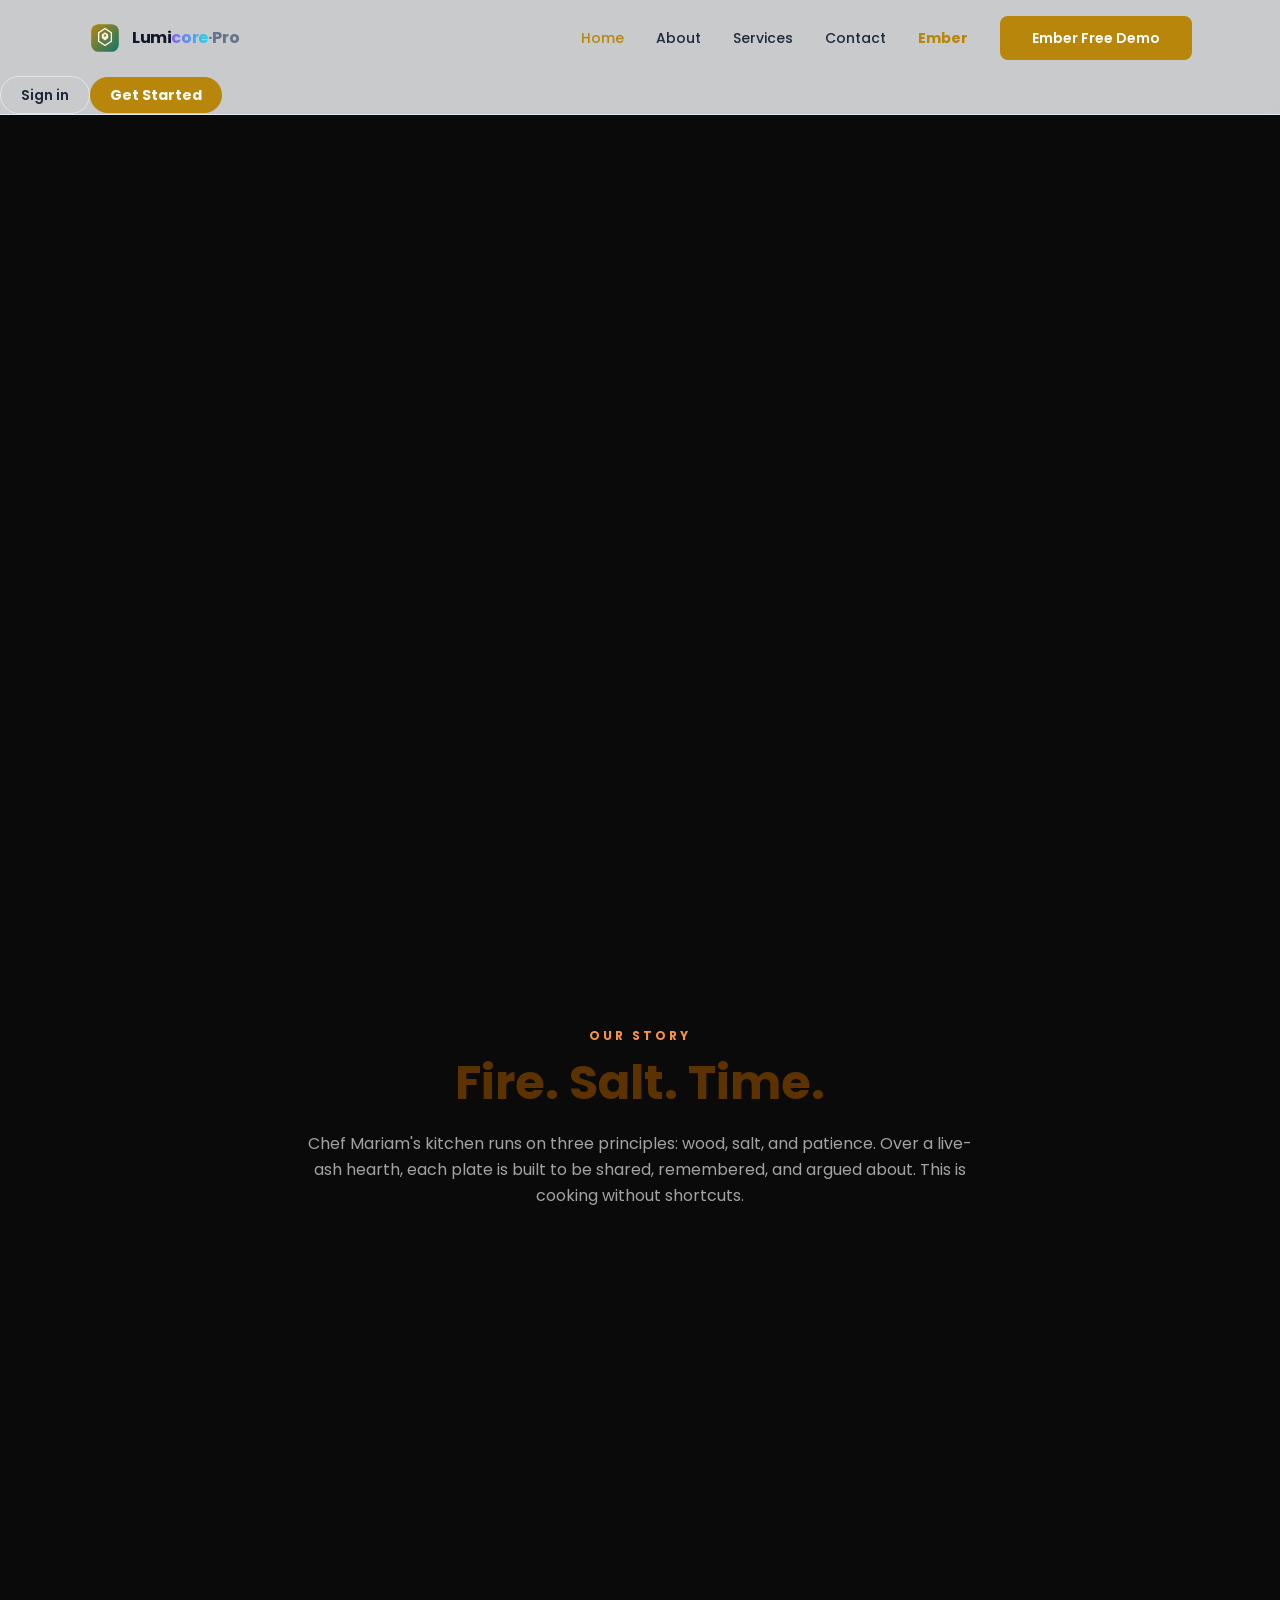
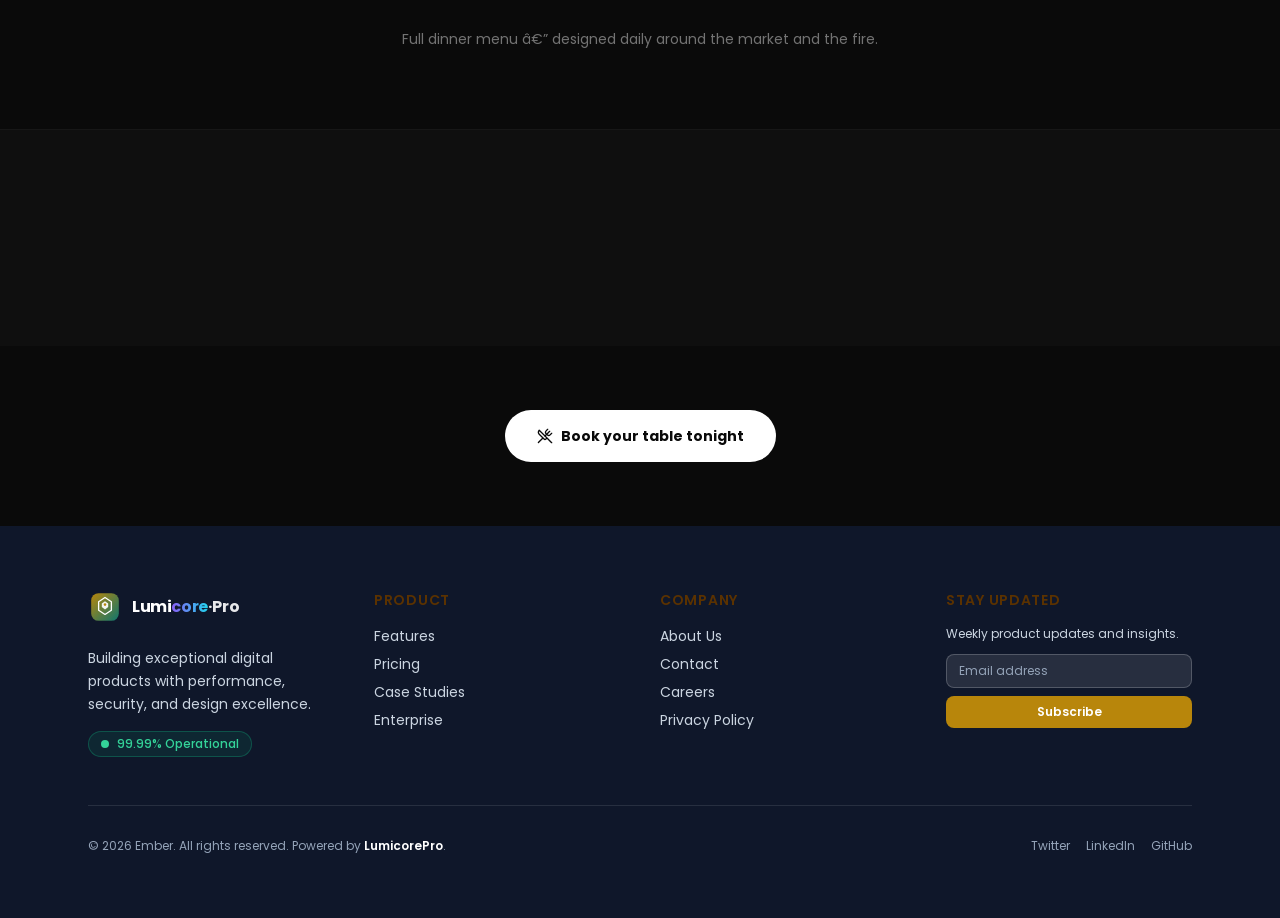
==== index.html @ 2c3d85c3 "deploy(gh-pages): publish site" ====
<!doctype html>
<html lang="en">
  <head>
    <meta charset="UTF-8" />
    <meta name="viewport" content="width=device-width, initial-scale=1.0" />
    <title>Ember - Ember Salt, engineered for growth</title>
    <link rel="icon" type="image/svg+xml" href="./favicon.svg" />
    <link rel="preconnect" href="https://fonts.googleapis.com" />
    <link rel="preconnect" href="https://fonts.gstatic.com" crossorigin />
    <link
      href="https://fonts.googleapis.com/css2?family=Poppins:wght@400;500;600;700;800&family=Roboto:wght@300;400;500;700&display=swap"
      rel="stylesheet"
    />
    <meta
      name="description"
      content="Ember Salt, engineered for growth — Ember. Built with LumicorePro AI Agent."
    />
    <meta property="og:title" content="Ember" />
    <meta property="og:description" content="Ember Salt, engineered for growth" />
    <meta property="og:type" content="website" />
    <meta property="og:site_name" content="Ember" />
    <meta property="og:locale" content="en_US" />
    <meta property="og:image" content="https://malikusmangoraya.github.io/ember/og.jpg" />
    <meta property="og:url" content="https://malikusmangoraya.github.io/ember/" />
    <meta name="twitter:card" content="summary_large_image" />
    <script type="module" crossorigin src="./assets/index-CF0QuDCZ.js"></script>
    <link rel="modulepreload" crossorigin href="./assets/rolldown-runtime-B0Z9INg1.js">
    <link rel="stylesheet" crossorigin href="./assets/index-BQvICqE6.css">
  </head>
  <body>
    <div id="root"></div>
  </body>
</html>
---- assets/index-BQvICqE6.css ----
*,:before,:after,::backdrop{--tw-border-spacing-x:0;--tw-border-spacing-y:0;--tw-translate-x:0;--tw-translate-y:0;--tw-rotate:0;--tw-skew-x:0;--tw-skew-y:0;--tw-scale-x:1;--tw-scale-y:1;--tw-pan-x: ;--tw-pan-y: ;--tw-pinch-zoom: ;--tw-scroll-snap-strictness:proximity;--tw-gradient-from-position: ;--tw-gradient-via-position: ;--tw-gradient-to-position: ;--tw-ordinal: ;--tw-slashed-zero: ;--tw-numeric-figure: ;--tw-numeric-spacing: ;--tw-numeric-fraction: ;--tw-ring-inset: ;--tw-ring-offset-width:0px;--tw-ring-offset-color:#fff;--tw-ring-color:#3b82f680;--tw-ring-offset-shadow:0 0 #0000;--tw-ring-shadow:0 0 #0000;--tw-shadow:0 0 #0000;--tw-shadow-colored:0 0 #0000;--tw-blur: ;--tw-brightness: ;--tw-contrast: ;--tw-grayscale: ;--tw-hue-rotate: ;--tw-invert: ;--tw-saturate: ;--tw-sepia: ;--tw-drop-shadow: ;--tw-backdrop-blur: ;--tw-backdrop-brightness: ;--tw-backdrop-contrast: ;--tw-backdrop-grayscale: ;--tw-backdrop-hue-rotate: ;--tw-backdrop-invert: ;--tw-backdrop-opacity: ;--tw-backdrop-saturate: ;--tw-backdrop-sepia: ;--tw-contain-size: ;--tw-contain-layout: ;--tw-contain-paint: ;--tw-contain-style: }*,:before,:after{box-sizing:border-box;border:0 solid #e5e7eb}:before,:after{--tw-content:""}html,:host{-webkit-text-size-adjust:100%;tab-size:4;font-feature-settings:normal;font-variation-settings:normal;-webkit-tap-highlight-color:transparent;font-family:Roboto,sans-serif;line-height:1.5}body{line-height:inherit;margin:0}hr{height:0;color:inherit;border-top-width:1px}abbr:where([title]){-webkit-text-decoration:underline dotted;text-decoration:underline dotted}h1,h2,h3,h4,h5,h6{font-size:inherit;font-weight:inherit}a{color:inherit;-webkit-text-decoration:inherit;text-decoration:inherit}b,strong{font-weight:bolder}code,kbd,samp,pre{font-feature-settings:normal;font-variation-settings:normal;font-family:ui-monospace,SFMono-Regular,Menlo,Monaco,Consolas,Liberation Mono,Courier New,monospace;font-size:1em}small{font-size:80%}sub,sup{vertical-align:baseline;font-size:75%;line-height:0;position:relative}sub{bottom:-.25em}sup{top:-.5em}table{text-indent:0;border-color:inherit;border-collapse:collapse}button,input,optgroup,select,textarea{font-feature-settings:inherit;font-variation-settings:inherit;font-family:inherit;font-size:100%;font-weight:inherit;line-height:inherit;letter-spacing:inherit;color:inherit;margin:0;padding:0}button,select{text-transform:none}button,input:where([type=button]),input:where([type=reset]),input:where([type=submit]){-webkit-appearance:button;background-color:#0000;background-image:none}:-moz-focusring{outline:auto}:-moz-ui-invalid{box-shadow:none}progress{vertical-align:baseline}::-webkit-inner-spin-button{height:auto}::-webkit-outer-spin-button{height:auto}[type=search]{-webkit-appearance:textfield;outline-offset:-2px}::-webkit-search-decoration{-webkit-appearance:none}::-webkit-file-upload-button{-webkit-appearance:button;font:inherit}summary{display:list-item}blockquote,dl,dd,h1,h2,h3,h4,h5,h6,hr,figure,p,pre{margin:0}fieldset{margin:0;padding:0}legend{padding:0}ol,ul,menu{margin:0;padding:0;list-style:none}dialog{padding:0}textarea{resize:vertical}input::-moz-placeholder{opacity:1;color:#9ca3af}textarea::-moz-placeholder{opacity:1;color:#9ca3af}input::placeholder,textarea::placeholder{opacity:1;color:#9ca3af}button,[role=button]{cursor:pointer}:disabled{cursor:default}img,svg,video,canvas,audio,iframe,embed,object{vertical-align:middle;display:block}img,video{max-width:100%;height:auto}[hidden]:where(:not([hidden=until-found])){display:none}body{background-color:var(--t-canvas);-webkit-font-smoothing:antialiased;-moz-osx-font-smoothing:grayscale;color:var(--t-text);font-family:Poppins,sans-serif}h1,h2,h3,h4,h5,h6{color:var(--t-heading);font-family:Poppins,sans-serif;font-weight:700}.container{width:100%}@media (width>=640px){.container{max-width:640px}}@media (width>=768px){.container{max-width:768px}}@media (width>=1024px){.container{max-width:1024px}}@media (width>=1280px){.container{max-width:1280px}}@media (width>=1536px){.container{max-width:1536px}}.btn-primary{color:#fff;background-color:#b8860b;border-radius:.5rem;align-items:center;gap:.5rem;padding:.75rem 2rem;font-size:.9rem;font-weight:600;transition:all .2s;display:inline-flex}.btn-primary:hover{opacity:.92;transform:translateY(-1px);box-shadow:0 8px 20px #b8860b40}.skeleton-shimmer{background:linear-gradient(90deg,#f1f5f9 25%,#e2e8f0 50%,#f1f5f9 75%) 0 0/200% 100%;animation:1.5s ease-in-out infinite shimmer}.cls-reserve{content-visibility:auto;contain-intrinsic-size:0 500px}.glass-md{-webkit-backdrop-filter:blur(12px);background:#ffffffb3;border:1px solid #ffffff1a}.sr-only{clip:rect(0, 0, 0, 0);white-space:nowrap;border-width:0;width:1px;height:1px;margin:-1px;padding:0;position:absolute;overflow:hidden}.pointer-events-none{pointer-events:none}.pointer-events-auto{pointer-events:auto}.\!visible{visibility:visible!important}.visible{visibility:visible}.static{position:static}.fixed{position:fixed}.absolute{position:absolute}.relative{position:relative}.sticky{position:sticky}.-inset-px{inset:-1px}.inset-0{inset:0}.inset-x-0{left:0;right:0}.-bottom-1{bottom:-.25rem}.-left-1{left:-.25rem}.-right-1{right:-.25rem}.-top-1{top:-.25rem}.-top-3{top:-.75rem}.-top-9{top:-2.25rem}.bottom-0{bottom:0}.bottom-4{bottom:1rem}.bottom-5{bottom:1.25rem}.bottom-6{bottom:1.5rem}.bottom-full{bottom:100%}.left-0{left:0}.left-1\/2{left:50%}.left-3{left:.75rem}.left-5{left:1.25rem}.left-full{left:100%}.right-0{right:0}.right-3{right:.75rem}.right-5{right:1.25rem}.right-6{right:1.5rem}.right-full{right:100%}.top-0{top:0}.top-1\/2{top:50%}.top-3{top:.75rem}.top-full{top:100%}.-z-10{z-index:-10}.z-10{z-index:10}.z-40{z-index:40}.z-50{z-index:50}.z-\[60\]{z-index:60}.mx-1\.5{margin-left:.375rem;margin-right:.375rem}.mx-2{margin-left:.5rem;margin-right:.5rem}.mx-4{margin-left:1rem;margin-right:1rem}.mx-auto{margin-left:auto;margin-right:auto}.my-1\.5{margin-top:.375rem;margin-bottom:.375rem}.my-6{margin-top:1.5rem;margin-bottom:1.5rem}.mb-1{margin-bottom:.25rem}.mb-10{margin-bottom:2.5rem}.mb-12{margin-bottom:3rem}.mb-16{margin-bottom:4rem}.mb-2{margin-bottom:.5rem}.mb-20{margin-bottom:5rem}.mb-3{margin-bottom:.75rem}.mb-4{margin-bottom:1rem}.mb-6{margin-bottom:1.5rem}.mb-8{margin-bottom:2rem}.ml-0\.5{margin-left:.125rem}.ml-2{margin-left:.5rem}.ml-auto{margin-left:auto}.mr-2{margin-right:.5rem}.mt-0\.5{margin-top:.125rem}.mt-1{margin-top:.25rem}.mt-1\.5{margin-top:.375rem}.mt-12{margin-top:3rem}.mt-16{margin-top:4rem}.mt-2{margin-top:.5rem}.mt-3{margin-top:.75rem}.mt-4{margin-top:1rem}.mt-5{margin-top:1.25rem}.mt-6{margin-top:1.5rem}.mt-8{margin-top:2rem}.mt-auto{margin-top:auto}.line-clamp-2{-webkit-line-clamp:2;-webkit-box-orient:vertical;display:-webkit-box;overflow:hidden}.block{display:block}.inline-block{display:inline-block}.flex{display:flex}.inline-flex{display:inline-flex}.table{display:table}.grid{display:grid}.hidden{display:none}.aspect-\[16\/10\]{aspect-ratio:16/10}.aspect-\[4\/5\]{aspect-ratio:4/5}.h-0\.5{height:.125rem}.h-1{height:.25rem}.h-1\.5{height:.375rem}.h-10{height:2.5rem}.h-11{height:2.75rem}.h-12{height:3rem}.h-14{height:3.5rem}.h-16{height:4rem}.h-2{height:.5rem}.h-2\.5{height:.625rem}.h-20{height:5rem}.h-3{height:.75rem}.h-3\.5{height:.875rem}.h-4{height:1rem}.h-40{height:10rem}.h-48{height:12rem}.h-5{height:1.25rem}.h-6{height:1.5rem}.h-64{height:16rem}.h-7{height:1.75rem}.h-8{height:2rem}.h-80{height:20rem}.h-9{height:2.25rem}.h-\[1em\]{height:1em}.h-auto{height:auto}.h-fit{height:fit-content}.h-full{height:100%}.h-px{height:1px}.h-screen{height:100vh}.max-h-72{max-height:18rem}.min-h-\[36px\]{min-height:36px}.min-h-\[92vh\]{min-height:92vh}.min-h-screen{min-height:100vh}.w-1{width:.25rem}.w-1\.5{width:.375rem}.w-10{width:2.5rem}.w-11{width:2.75rem}.w-12{width:3rem}.w-14{width:3.5rem}.w-16{width:4rem}.w-2{width:.5rem}.w-2\.5{width:.625rem}.w-20{width:5rem}.w-24{width:6rem}.w-3{width:.75rem}.w-3\.5{width:.875rem}.w-4{width:1rem}.w-5{width:1.25rem}.w-56{width:14rem}.w-6{width:1.5rem}.w-7{width:1.75rem}.w-8{width:2rem}.w-80{width:20rem}.w-9{width:2.25rem}.w-\[2px\]{width:2px}.w-auto{width:auto}.w-full{width:100%}.w-max{width:max-content}.w-px{width:1px}.w-screen{width:100vw}.min-w-0{min-width:0}.min-w-\[10rem\]{min-width:10rem}.max-w-2xl{max-width:42rem}.max-w-3xl{max-width:48rem}.max-w-4xl{max-width:56rem}.max-w-5xl{max-width:64rem}.max-w-6xl{max-width:72rem}.max-w-7xl{max-width:80rem}.max-w-full{max-width:100%}.max-w-lg{max-width:32rem}.max-w-md{max-width:28rem}.max-w-sm{max-width:24rem}.max-w-xl{max-width:36rem}.max-w-xs{max-width:20rem}.flex-1{flex:1}.shrink-0{flex-shrink:0}.grow{flex-grow:1}.-translate-x-1\/2{--tw-translate-x:-50%;transform:translate(var(--tw-translate-x), var(--tw-translate-y)) rotate(var(--tw-rotate)) skewX(var(--tw-skew-x)) skewY(var(--tw-skew-y)) scaleX(var(--tw-scale-x)) scaleY(var(--tw-scale-y))}.-translate-y-1\/2{--tw-translate-y:-50%;transform:translate(var(--tw-translate-x), var(--tw-translate-y)) rotate(var(--tw-rotate)) skewX(var(--tw-skew-x)) skewY(var(--tw-skew-y)) scaleX(var(--tw-scale-x)) scaleY(var(--tw-scale-y))}.translate-x-0{--tw-translate-x:0px;transform:translate(var(--tw-translate-x), var(--tw-translate-y)) rotate(var(--tw-rotate)) skewX(var(--tw-skew-x)) skewY(var(--tw-skew-y)) scaleX(var(--tw-scale-x)) scaleY(var(--tw-scale-y))}.translate-x-5{--tw-translate-x:1.25rem;transform:translate(var(--tw-translate-x), var(--tw-translate-y)) rotate(var(--tw-rotate)) skewX(var(--tw-skew-x)) skewY(var(--tw-skew-y)) scaleX(var(--tw-scale-x)) scaleY(var(--tw-scale-y))}.translate-x-full{--tw-translate-x:100%;transform:translate(var(--tw-translate-x), var(--tw-translate-y)) rotate(var(--tw-rotate)) skewX(var(--tw-skew-x)) skewY(var(--tw-skew-y)) scaleX(var(--tw-scale-x)) scaleY(var(--tw-scale-y))}.rotate-180{--tw-rotate:180deg;transform:translate(var(--tw-translate-x), var(--tw-translate-y)) rotate(var(--tw-rotate)) skewX(var(--tw-skew-x)) skewY(var(--tw-skew-y)) scaleX(var(--tw-scale-x)) scaleY(var(--tw-scale-y))}.scale-105{--tw-scale-x:1.05;--tw-scale-y:1.05;transform:translate(var(--tw-translate-x), var(--tw-translate-y)) rotate(var(--tw-rotate)) skewX(var(--tw-skew-x)) skewY(var(--tw-skew-y)) scaleX(var(--tw-scale-x)) scaleY(var(--tw-scale-y))}.scale-x-0{--tw-scale-x:0;transform:translate(var(--tw-translate-x), var(--tw-translate-y)) rotate(var(--tw-rotate)) skewX(var(--tw-skew-x)) skewY(var(--tw-skew-y)) scaleX(var(--tw-scale-x)) scaleY(var(--tw-scale-y))}.transform{transform:translate(var(--tw-translate-x), var(--tw-translate-y)) rotate(var(--tw-rotate)) skewX(var(--tw-skew-x)) skewY(var(--tw-skew-y)) scaleX(var(--tw-scale-x)) scaleY(var(--tw-scale-y))}@keyframes pulse{50%{opacity:.5}}.animate-pulse{animation:2s cubic-bezier(.4,0,.6,1) infinite pulse}@keyframes spin{to{transform:rotate(360deg)}}.animate-spin{animation:1s linear infinite spin}.cursor-not-allowed{cursor:not-allowed}.cursor-pointer{cursor:pointer}.select-none{-webkit-user-select:none;user-select:none}.resize{resize:both}.appearance-none{appearance:none}.grid-cols-1{grid-template-columns:repeat(1,minmax(0,1fr))}.grid-cols-2{grid-template-columns:repeat(2,minmax(0,1fr))}.grid-cols-3{grid-template-columns:repeat(3,minmax(0,1fr))}.grid-rows-\[0fr\]{grid-template-rows:0fr}.grid-rows-\[1fr\]{grid-template-rows:1fr}.flex-col{flex-direction:column}.flex-wrap{flex-wrap:wrap}.items-start{align-items:flex-start}.items-end{align-items:flex-end}.items-center{align-items:center}.items-baseline{align-items:baseline}.items-stretch{align-items:stretch}.justify-start{justify-content:flex-start}.justify-end{justify-content:flex-end}.justify-center{justify-content:center}.justify-between{justify-content:space-between}.gap-0{gap:0}.gap-0\.5{gap:.125rem}.gap-1{gap:.25rem}.gap-1\.5{gap:.375rem}.gap-10{gap:2.5rem}.gap-2{gap:.5rem}.gap-2\.5{gap:.625rem}.gap-3{gap:.75rem}.gap-4{gap:1rem}.gap-5{gap:1.25rem}.gap-6{gap:1.5rem}.gap-8{gap:2rem}.gap-\[3px\]{gap:3px}.space-y-0\.5>:not([hidden])~:not([hidden]){--tw-space-y-reverse:0;margin-top:calc(.125rem * calc(1 - var(--tw-space-y-reverse)));margin-bottom:calc(.125rem * var(--tw-space-y-reverse))}.space-y-1>:not([hidden])~:not([hidden]){--tw-space-y-reverse:0;margin-top:calc(.25rem * calc(1 - var(--tw-space-y-reverse)));margin-bottom:calc(.25rem * var(--tw-space-y-reverse))}.space-y-1\.5>:not([hidden])~:not([hidden]){--tw-space-y-reverse:0;margin-top:calc(.375rem * calc(1 - var(--tw-space-y-reverse)));margin-bottom:calc(.375rem * var(--tw-space-y-reverse))}.space-y-2>:not([hidden])~:not([hidden]){--tw-space-y-reverse:0;margin-top:calc(.5rem * calc(1 - var(--tw-space-y-reverse)));margin-bottom:calc(.5rem * var(--tw-space-y-reverse))}.space-y-2\.5>:not([hidden])~:not([hidden]){--tw-space-y-reverse:0;margin-top:calc(.625rem * calc(1 - var(--tw-space-y-reverse)));margin-bottom:calc(.625rem * var(--tw-space-y-reverse))}.space-y-3>:not([hidden])~:not([hidden]){--tw-space-y-reverse:0;margin-top:calc(.75rem * calc(1 - var(--tw-space-y-reverse)));margin-bottom:calc(.75rem * var(--tw-space-y-reverse))}.space-y-4>:not([hidden])~:not([hidden]){--tw-space-y-reverse:0;margin-top:calc(1rem * calc(1 - var(--tw-space-y-reverse)));margin-bottom:calc(1rem * var(--tw-space-y-reverse))}.space-y-5>:not([hidden])~:not([hidden]){--tw-space-y-reverse:0;margin-top:calc(1.25rem * calc(1 - var(--tw-space-y-reverse)));margin-bottom:calc(1.25rem * var(--tw-space-y-reverse))}.space-y-6>:not([hidden])~:not([hidden]){--tw-space-y-reverse:0;margin-top:calc(1.5rem * calc(1 - var(--tw-space-y-reverse)));margin-bottom:calc(1.5rem * var(--tw-space-y-reverse))}.self-center{align-self:center}.overflow-hidden{overflow:hidden}.overflow-x-auto{overflow-x:auto}.overflow-y-auto{overflow-y:auto}.truncate{text-overflow:ellipsis;white-space:nowrap;overflow:hidden}.whitespace-nowrap{white-space:nowrap}.rounded{border-radius:.25rem}.rounded-2xl{border-radius:1rem}.rounded-3xl{border-radius:1.5rem}.rounded-\[calc\(0\.75rem-2px\)\]{border-radius:calc(.75rem - 2px)}.rounded-full{border-radius:9999px}.rounded-lg{border-radius:.5rem}.rounded-md{border-radius:.375rem}.rounded-xl{border-radius:.75rem}.border{border-width:1px}.border-0{border-width:0}.border-2{border-width:2px}.border-4{border-width:4px}.border-\[3px\]{border-width:3px}.border-x{border-left-width:1px;border-right-width:1px}.border-b{border-bottom-width:1px}.border-b-2{border-bottom-width:2px}.border-l{border-left-width:1px}.border-r{border-right-width:1px}.border-t{border-top-width:1px}.border-t-0{border-top-width:0}.border-dashed{border-style:dashed}.border-dotted{border-style:dotted}.border-\[var\(--t-border\)\]{border-color:var(--t-border)}.border-blue-200{--tw-border-opacity:1;border-color:rgb(191 219 254/var(--tw-border-opacity,1))}.border-current{border-color:currentColor}.border-cyan-500{--tw-border-opacity:1;border-color:rgb(6 182 212/var(--tw-border-opacity,1))}.border-emerald-500\/20{border-color:#10b98133}.border-emerald-500\/30{border-color:#10b9814d}.border-green-200{--tw-border-opacity:1;border-color:rgb(187 247 208/var(--tw-border-opacity,1))}.border-green-600{--tw-border-opacity:1;border-color:rgb(22 163 74/var(--tw-border-opacity,1))}.border-green-600\/30{border-color:#16a34a4d}.border-neutral-800{--tw-border-opacity:1;border-color:rgb(38 38 38/var(--tw-border-opacity,1))}.border-neutral-900{--tw-border-opacity:1;border-color:rgb(23 23 23/var(--tw-border-opacity,1))}.border-orange-400\/40{border-color:#fb923c66}.border-primary{--tw-border-opacity:1;border-color:rgb(var(--t-primary-rgb,184 134 11) / var(--tw-border-opacity,1))}.border-primary\/20{border-color:rgb(var(--t-primary-rgb,184 134 11) / .2)}.border-primary\/30{border-color:rgb(var(--t-primary-rgb,184 134 11) / .3)}.border-primary\/50{border-color:rgb(var(--t-primary-rgb,184 134 11) / .5)}.border-red-200{--tw-border-opacity:1;border-color:rgb(254 202 202/var(--tw-border-opacity,1))}.border-slate-600{--tw-border-opacity:1;border-color:rgb(71 85 105/var(--tw-border-opacity,1))}.border-slate-700{--tw-border-opacity:1;border-color:rgb(51 65 85/var(--tw-border-opacity,1))}.border-slate-800{--tw-border-opacity:1;border-color:rgb(30 41 59/var(--tw-border-opacity,1))}.border-slate-800\/60{border-color:#1e293b99}.border-slate-800\/80{border-color:#1e293bcc}.border-transparent{border-color:#0000}.border-white\/10{border-color:#ffffff1a}.border-white\/20{border-color:#fff3}.border-white\/30{border-color:#ffffff4d}.border-yellow-200{--tw-border-opacity:1;border-color:rgb(254 240 138/var(--tw-border-opacity,1))}.border-t-primary{--tw-border-opacity:1;border-top-color:rgb(var(--t-primary-rgb,184 134 11) / var(--tw-border-opacity,1))}.border-t-transparent{border-top-color:#0000}.border-t-white{--tw-border-opacity:1;border-top-color:rgb(255 255 255/var(--tw-border-opacity,1))}.bg-accent{--tw-bg-opacity:1;background-color:rgb(var(--t-accent-rgb,15 118 110) / var(--tw-bg-opacity,1))}.bg-amber-500{--tw-bg-opacity:1;background-color:rgb(245 158 11/var(--tw-bg-opacity,1))}.bg-amber-500\/10{background-color:#f59e0b1a}.bg-black\/50{background-color:#00000080}.bg-blue-100{--tw-bg-opacity:1;background-color:rgb(219 234 254/var(--tw-bg-opacity,1))}.bg-blue-50{--tw-bg-opacity:1;background-color:rgb(239 246 255/var(--tw-bg-opacity,1))}.bg-blue-500{--tw-bg-opacity:1;background-color:rgb(59 130 246/var(--tw-bg-opacity,1))}.bg-canvas{--tw-bg-opacity:1;background-color:rgb(var(--t-canvas-rgb,248 250 252) / var(--tw-bg-opacity,1))}.bg-canvas\/95{background-color:rgb(var(--t-canvas-rgb,248 250 252) / .95)}.bg-current{background-color:currentColor}.bg-cyan-400{--tw-bg-opacity:1;background-color:rgb(34 211 238/var(--tw-bg-opacity,1))}.bg-cyan-500{--tw-bg-opacity:1;background-color:rgb(6 182 212/var(--tw-bg-opacity,1))}.bg-cyan-500\/10{background-color:#06b6d41a}.bg-cyan-600{--tw-bg-opacity:1;background-color:rgb(8 145 178/var(--tw-bg-opacity,1))}.bg-emerald-400{--tw-bg-opacity:1;background-color:rgb(52 211 153/var(--tw-bg-opacity,1))}.bg-emerald-500\/10{background-color:#10b9811a}.bg-emerald-600{--tw-bg-opacity:1;background-color:rgb(5 150 105/var(--tw-bg-opacity,1))}.bg-gray-400{--tw-bg-opacity:1;background-color:rgb(156 163 175/var(--tw-bg-opacity,1))}.bg-gray-900{--tw-bg-opacity:1;background-color:rgb(17 24 39/var(--tw-bg-opacity,1))}.bg-green-100{--tw-bg-opacity:1;background-color:rgb(220 252 231/var(--tw-bg-opacity,1))}.bg-green-50{--tw-bg-opacity:1;background-color:rgb(240 253 244/var(--tw-bg-opacity,1))}.bg-green-500{--tw-bg-opacity:1;background-color:rgb(34 197 94/var(--tw-bg-opacity,1))}.bg-green-600{--tw-bg-opacity:1;background-color:rgb(22 163 74/var(--tw-bg-opacity,1))}.bg-green-600\/10{background-color:#16a34a1a}.bg-neutral-900\/40{background-color:#17171766}.bg-neutral-900\/60{background-color:#17171799}.bg-neutral-950{--tw-bg-opacity:1;background-color:rgb(10 10 10/var(--tw-bg-opacity,1))}.bg-neutral-950\/70{background-color:#0a0a0ab3}.bg-orange-400\/10{background-color:#fb923c1a}.bg-orange-500{--tw-bg-opacity:1;background-color:rgb(249 115 22/var(--tw-bg-opacity,1))}.bg-primary{--tw-bg-opacity:1;background-color:rgb(var(--t-primary-rgb,184 134 11) / var(--tw-bg-opacity,1))}.bg-primary\/10{background-color:rgb(var(--t-primary-rgb,184 134 11) / .1)}.bg-primary\/5{background-color:rgb(var(--t-primary-rgb,184 134 11) / .05)}.bg-red-100{--tw-bg-opacity:1;background-color:rgb(254 226 226/var(--tw-bg-opacity,1))}.bg-red-50{--tw-bg-opacity:1;background-color:rgb(254 242 242/var(--tw-bg-opacity,1))}.bg-red-500{--tw-bg-opacity:1;background-color:rgb(239 68 68/var(--tw-bg-opacity,1))}.bg-sky-500{--tw-bg-opacity:1;background-color:rgb(14 165 233/var(--tw-bg-opacity,1))}.bg-slate-800{--tw-bg-opacity:1;background-color:rgb(30 41 59/var(--tw-bg-opacity,1))}.bg-slate-900{--tw-bg-opacity:1;background-color:rgb(15 23 42/var(--tw-bg-opacity,1))}.bg-slate-900\/40{background-color:#0f172a66}.bg-slate-900\/60{background-color:#0f172a99}.bg-slate-900\/80{background-color:#0f172acc}.bg-slate-950{--tw-bg-opacity:1;background-color:rgb(2 6 23/var(--tw-bg-opacity,1))}.bg-slate-950\/60{background-color:#02061799}.bg-slate-950\/80{background-color:#020617cc}.bg-transparent{background-color:#0000}.bg-white{--tw-bg-opacity:1;background-color:rgb(255 255 255/var(--tw-bg-opacity,1))}.bg-white\/10{background-color:#ffffff1a}.bg-white\/20{background-color:#fff3}.bg-white\/70{background-color:#ffffffb3}.bg-yellow-100{--tw-bg-opacity:1;background-color:rgb(254 249 195/var(--tw-bg-opacity,1))}.bg-yellow-50{--tw-bg-opacity:1;background-color:rgb(254 252 232/var(--tw-bg-opacity,1))}.bg-yellow-500{--tw-bg-opacity:1;background-color:rgb(234 179 8/var(--tw-bg-opacity,1))}.bg-\[radial-gradient\(400px_circle_at_var\(--x\,50\%\)_var\(--y\,50\%\)\,rgba\(6\,182\,212\,0\.18\)\,transparent_60\%\)\]{background-image:radial-gradient(400px circle at var(--x,50%) var(--y,50%),#06b6d42e,transparent 60%)}.bg-gradient-to-br{background-image:linear-gradient(to bottom right, var(--tw-gradient-stops))}.bg-gradient-to-r{background-image:linear-gradient(to right, var(--tw-gradient-stops))}.from-cyan-400{--tw-gradient-from:#22d3ee var(--tw-gradient-from-position);--tw-gradient-to:#22d3ee00 var(--tw-gradient-to-position);--tw-gradient-stops:var(--tw-gradient-from), var(--tw-gradient-to)}.from-cyan-500{--tw-gradient-from:#06b6d4 var(--tw-gradient-from-position);--tw-gradient-to:#06b6d400 var(--tw-gradient-to-position);--tw-gradient-stops:var(--tw-gradient-from), var(--tw-gradient-to)}.from-cyan-500\/20{--tw-gradient-from:#06b6d433 var(--tw-gradient-from-position);--tw-gradient-to:#06b6d400 var(--tw-gradient-to-position);--tw-gradient-stops:var(--tw-gradient-from), var(--tw-gradient-to)}.from-cyan-600{--tw-gradient-from:#0891b2 var(--tw-gradient-from-position);--tw-gradient-to:#0891b200 var(--tw-gradient-to-position);--tw-gradient-stops:var(--tw-gradient-from), var(--tw-gradient-to)}.from-violet-500{--tw-gradient-from:#8b5cf6 var(--tw-gradient-from-position);--tw-gradient-to:#8b5cf600 var(--tw-gradient-to-position);--tw-gradient-stops:var(--tw-gradient-from), var(--tw-gradient-to)}.via-blue-500{--tw-gradient-to:#3b82f600 var(--tw-gradient-to-position);--tw-gradient-stops:var(--tw-gradient-from), #3b82f6 var(--tw-gradient-via-position), var(--tw-gradient-to)}.via-indigo-600{--tw-gradient-to:#4f46e500 var(--tw-gradient-to-position);--tw-gradient-stops:var(--tw-gradient-from), #4f46e5 var(--tw-gradient-via-position), var(--tw-gradient-to)}.via-transparent{--tw-gradient-to:#0000 var(--tw-gradient-to-position);--tw-gradient-stops:var(--tw-gradient-from), transparent var(--tw-gradient-via-position), var(--tw-gradient-to)}.to-blue-600{--tw-gradient-to:#2563eb var(--tw-gradient-to-position)}.to-cyan-400{--tw-gradient-to:#22d3ee var(--tw-gradient-to-position)}.to-violet-500{--tw-gradient-to:#8b5cf6 var(--tw-gradient-to-position)}.to-violet-500\/20{--tw-gradient-to:#8b5cf633 var(--tw-gradient-to-position)}.to-violet-600{--tw-gradient-to:#7c3aed var(--tw-gradient-to-position)}.bg-clip-text{-webkit-background-clip:text;background-clip:text}.fill-amber-400{fill:#fbbf24}.object-cover{-o-object-fit:cover;object-fit:cover}.p-0{padding:0}.p-0\.5{padding:.125rem}.p-1{padding:.25rem}.p-1\.5{padding:.375rem}.p-10{padding:2.5rem}.p-2{padding:.5rem}.p-3{padding:.75rem}.p-3\.5{padding:.875rem}.p-4{padding:1rem}.p-5{padding:1.25rem}.p-6{padding:1.5rem}.p-7{padding:1.75rem}.p-8{padding:2rem}.px-1\.5{padding-left:.375rem;padding-right:.375rem}.px-2{padding-left:.5rem;padding-right:.5rem}.px-2\.5{padding-left:.625rem;padding-right:.625rem}.px-3{padding-left:.75rem;padding-right:.75rem}.px-3\.5{padding-left:.875rem;padding-right:.875rem}.px-4{padding-left:1rem;padding-right:1rem}.px-5{padding-left:1.25rem;padding-right:1.25rem}.px-6{padding-left:1.5rem;padding-right:1.5rem}.px-7{padding-left:1.75rem;padding-right:1.75rem}.px-8{padding-left:2rem;padding-right:2rem}.py-0\.5{padding-top:.125rem;padding-bottom:.125rem}.py-1{padding-top:.25rem;padding-bottom:.25rem}.py-1\.5{padding-top:.375rem;padding-bottom:.375rem}.py-12{padding-top:3rem;padding-bottom:3rem}.py-14{padding-top:3.5rem;padding-bottom:3.5rem}.py-16{padding-top:4rem;padding-bottom:4rem}.py-2{padding-top:.5rem;padding-bottom:.5rem}.py-2\.5{padding-top:.625rem;padding-bottom:.625rem}.py-20{padding-top:5rem;padding-bottom:5rem}.py-3{padding-top:.75rem;padding-bottom:.75rem}.py-3\.5{padding-top:.875rem;padding-bottom:.875rem}.py-4{padding-top:1rem;padding-bottom:1rem}.py-6{padding-top:1.5rem;padding-bottom:1.5rem}.pb-2{padding-bottom:.5rem}.pb-20{padding-bottom:5rem}.pb-3{padding-bottom:.75rem}.pb-4{padding-bottom:1rem}.pb-5{padding-bottom:1.25rem}.pb-\[0\.12em\]{padding-bottom:.12em}.pl-10{padding-left:2.5rem}.pl-4{padding-left:1rem}.pl-9{padding-left:2.25rem}.pr-10{padding-right:2.5rem}.pr-3{padding-right:.75rem}.pr-6{padding-right:1.5rem}.pr-8{padding-right:2rem}.pt-1{padding-top:.25rem}.pt-2{padding-top:.5rem}.pt-3{padding-top:.75rem}.pt-4{padding-top:1rem}.pt-6{padding-top:1.5rem}.pt-8{padding-top:2rem}.text-left{text-align:left}.text-center{text-align:center}.font-display{font-family:Poppins,sans-serif}.font-mono{font-family:ui-monospace,SFMono-Regular,Menlo,Monaco,Consolas,Liberation Mono,Courier New,monospace}.font-sans{font-family:Roboto,sans-serif}.text-2xl{font-size:1.5rem;line-height:2rem}.text-3xl{font-size:1.875rem;line-height:2.25rem}.text-4xl{font-size:2.25rem;line-height:2.5rem}.text-5xl{font-size:3rem;line-height:1}.text-\[10px\]{font-size:10px}.text-\[11px\]{font-size:11px}.text-base{font-size:1rem;line-height:1.5rem}.text-lg{font-size:1.125rem;line-height:1.75rem}.text-sm{font-size:.875rem;line-height:1.25rem}.text-xl{font-size:1.25rem;line-height:1.75rem}.text-xs{font-size:.75rem;line-height:1rem}.font-bold{font-weight:700}.font-extrabold{font-weight:800}.font-medium{font-weight:500}.font-semibold{font-weight:600}.uppercase{text-transform:uppercase}.italic{font-style:italic}.tabular-nums{--tw-numeric-spacing:tabular-nums;font-variant-numeric:var(--tw-ordinal) var(--tw-slashed-zero) var(--tw-numeric-figure) var(--tw-numeric-spacing) var(--tw-numeric-fraction)}.leading-\[1\.1\]{line-height:1.1}.leading-none{line-height:1}.leading-relaxed{line-height:1.625}.tracking-\[0\.25em\]{letter-spacing:.25em}.tracking-\[0\.2em\]{letter-spacing:.2em}.tracking-tight{letter-spacing:-.025em}.tracking-wide{letter-spacing:.025em}.tracking-wider{letter-spacing:.05em}.text-amber-400{--tw-text-opacity:1;color:rgb(251 191 36/var(--tw-text-opacity,1))}.text-amber-600{--tw-text-opacity:1;color:rgb(217 119 6/var(--tw-text-opacity,1))}.text-blue-500{--tw-text-opacity:1;color:rgb(59 130 246/var(--tw-text-opacity,1))}.text-blue-800{--tw-text-opacity:1;color:rgb(30 64 175/var(--tw-text-opacity,1))}.text-cyan-400{--tw-text-opacity:1;color:rgb(34 211 238/var(--tw-text-opacity,1))}.text-cyan-600{--tw-text-opacity:1;color:rgb(8 145 178/var(--tw-text-opacity,1))}.text-emerald-400{--tw-text-opacity:1;color:rgb(52 211 153/var(--tw-text-opacity,1))}.text-emerald-500{--tw-text-opacity:1;color:rgb(16 185 129/var(--tw-text-opacity,1))}.text-green-500{--tw-text-opacity:1;color:rgb(34 197 94/var(--tw-text-opacity,1))}.text-green-600{--tw-text-opacity:1;color:rgb(22 163 74/var(--tw-text-opacity,1))}.text-green-700{--tw-text-opacity:1;color:rgb(21 128 61/var(--tw-text-opacity,1))}.text-green-800{--tw-text-opacity:1;color:rgb(22 101 52/var(--tw-text-opacity,1))}.text-neutral-100{--tw-text-opacity:1;color:rgb(245 245 245/var(--tw-text-opacity,1))}.text-neutral-300{--tw-text-opacity:1;color:rgb(212 212 212/var(--tw-text-opacity,1))}.text-neutral-400{--tw-text-opacity:1;color:rgb(163 163 163/var(--tw-text-opacity,1))}.text-neutral-500{--tw-text-opacity:1;color:rgb(115 115 115/var(--tw-text-opacity,1))}.text-neutral-950{--tw-text-opacity:1;color:rgb(10 10 10/var(--tw-text-opacity,1))}.text-orange-300{--tw-text-opacity:1;color:rgb(253 186 116/var(--tw-text-opacity,1))}.text-orange-400{--tw-text-opacity:1;color:rgb(251 146 60/var(--tw-text-opacity,1))}.text-primary{--tw-text-opacity:1;color:rgb(var(--t-primary-rgb,184 134 11) / var(--tw-text-opacity,1))}.text-red-500{--tw-text-opacity:1;color:rgb(239 68 68/var(--tw-text-opacity,1))}.text-red-800{--tw-text-opacity:1;color:rgb(153 27 27/var(--tw-text-opacity,1))}.text-rose-400{--tw-text-opacity:1;color:rgb(251 113 133/var(--tw-text-opacity,1))}.text-slate-100{--tw-text-opacity:1;color:rgb(241 245 249/var(--tw-text-opacity,1))}.text-slate-200{--tw-text-opacity:1;color:rgb(226 232 240/var(--tw-text-opacity,1))}.text-slate-300{--tw-text-opacity:1;color:rgb(203 213 225/var(--tw-text-opacity,1))}.text-slate-400{--tw-text-opacity:1;color:rgb(148 163 184/var(--tw-text-opacity,1))}.text-slate-500{--tw-text-opacity:1;color:rgb(100 116 139/var(--tw-text-opacity,1))}.text-slate-600{--tw-text-opacity:1;color:rgb(71 85 105/var(--tw-text-opacity,1))}.text-slate-900{--tw-text-opacity:1;color:rgb(15 23 42/var(--tw-text-opacity,1))}.text-slate-950{--tw-text-opacity:1;color:rgb(2 6 23/var(--tw-text-opacity,1))}.text-transparent{color:#0000}.text-white{--tw-text-opacity:1;color:rgb(255 255 255/var(--tw-text-opacity,1))}.text-white\/80{color:#fffc}.text-white\/90{color:#ffffffe6}.text-yellow-500{--tw-text-opacity:1;color:rgb(234 179 8/var(--tw-text-opacity,1))}.text-yellow-800{--tw-text-opacity:1;color:rgb(133 77 14/var(--tw-text-opacity,1))}.underline{text-decoration-line:underline}.line-through{text-decoration-line:line-through}.underline-offset-4{text-underline-offset:4px}.placeholder-slate-400::placeholder{--tw-placeholder-opacity:1;color:rgb(148 163 184/var(--tw-placeholder-opacity,1))}.placeholder-slate-500::placeholder{--tw-placeholder-opacity:1;color:rgb(100 116 139/var(--tw-placeholder-opacity,1))}.accent-primary{accent-color:rgb(var(--t-primary-rgb,184 134 11) / 1)}.opacity-0{opacity:0}.opacity-100{opacity:1}.opacity-50{opacity:.5}.opacity-60{opacity:.6}.opacity-70{opacity:.7}.opacity-80{opacity:.8}.shadow{--tw-shadow:0 1px 3px 0 #0000001a, 0 1px 2px -1px #0000001a;--tw-shadow-colored:0 1px 3px 0 var(--tw-shadow-color), 0 1px 2px -1px var(--tw-shadow-color);box-shadow:var(--tw-ring-offset-shadow,0 0 #0000), var(--tw-ring-shadow,0 0 #0000), var(--tw-shadow)}.shadow-2xl{--tw-shadow:0 25px 50px -12px #00000040;--tw-shadow-colored:0 25px 50px -12px var(--tw-shadow-color);box-shadow:var(--tw-ring-offset-shadow,0 0 #0000), var(--tw-ring-shadow,0 0 #0000), var(--tw-shadow)}.shadow-\[4px_4px_0_0_currentColor\]{--tw-shadow:4px 4px 0 0 currentColor;--tw-shadow-colored:4px 4px 0 0 var(--tw-shadow-color);box-shadow:var(--tw-ring-offset-shadow,0 0 #0000), var(--tw-ring-shadow,0 0 #0000), var(--tw-shadow)}.shadow-\[6px_6px_0_0_rgba\(0\,0\,0\,0\.75\)\]{--tw-shadow:6px 6px 0 0 #000000bf;--tw-shadow-colored:6px 6px 0 0 var(--tw-shadow-color);box-shadow:var(--tw-ring-offset-shadow,0 0 #0000), var(--tw-ring-shadow,0 0 #0000), var(--tw-shadow)}.shadow-\[6px_6px_12px_rgba\(0\,0\,0\,0\.16\)\,-6px_-6px_12px_rgba\(255\,255\,255\,0\.06\)\]{--tw-shadow:6px 6px 12px #00000029,-6px -6px 12px #ffffff0f;--tw-shadow-colored:6px 6px 12px var(--tw-shadow-color), -6px -6px 12px var(--tw-shadow-color);box-shadow:var(--tw-ring-offset-shadow,0 0 #0000), var(--tw-ring-shadow,0 0 #0000), var(--tw-shadow)}.shadow-\[inset_4px_4px_8px_rgba\(0\,0\,0\,0\.15\)\,inset_-4px_-4px_8px_rgba\(255\,255\,255\,0\.05\)\]{--tw-shadow:inset 4px 4px 8px #00000026,inset -4px -4px 8px #ffffff0d;--tw-shadow-colored:inset 4px 4px 8px var(--tw-shadow-color), inset -4px -4px 8px var(--tw-shadow-color);box-shadow:var(--tw-ring-offset-shadow,0 0 #0000), var(--tw-ring-shadow,0 0 #0000), var(--tw-shadow)}.shadow-lg{--tw-shadow:0 10px 15px -3px #0000001a, 0 4px 6px -4px #0000001a;--tw-shadow-colored:0 10px 15px -3px var(--tw-shadow-color), 0 4px 6px -4px var(--tw-shadow-color);box-shadow:var(--tw-ring-offset-shadow,0 0 #0000), var(--tw-ring-shadow,0 0 #0000), var(--tw-shadow)}.shadow-md{--tw-shadow:0 4px 6px -1px #0000001a, 0 2px 4px -2px #0000001a;--tw-shadow-colored:0 4px 6px -1px var(--tw-shadow-color), 0 2px 4px -2px var(--tw-shadow-color);box-shadow:var(--tw-ring-offset-shadow,0 0 #0000), var(--tw-ring-shadow,0 0 #0000), var(--tw-shadow)}.shadow-none{--tw-shadow:0 0 #0000;--tw-shadow-colored:0 0 #0000;box-shadow:var(--tw-ring-offset-shadow,0 0 #0000), var(--tw-ring-shadow,0 0 #0000), var(--tw-shadow)}.shadow-sm{--tw-shadow:0 1px 2px 0 #0000000d;--tw-shadow-colored:0 1px 2px 0 var(--tw-shadow-color);box-shadow:var(--tw-ring-offset-shadow,0 0 #0000), var(--tw-ring-shadow,0 0 #0000), var(--tw-shadow)}.shadow-xl{--tw-shadow:0 20px 25px -5px #0000001a, 0 8px 10px -6px #0000001a;--tw-shadow-colored:0 20px 25px -5px var(--tw-shadow-color), 0 8px 10px -6px var(--tw-shadow-color);box-shadow:var(--tw-ring-offset-shadow,0 0 #0000), var(--tw-ring-shadow,0 0 #0000), var(--tw-shadow)}.shadow-cyan-500\/10{--tw-shadow-color:#06b6d41a;--tw-shadow:var(--tw-shadow-colored)}.shadow-cyan-500\/20{--tw-shadow-color:#06b6d433;--tw-shadow:var(--tw-shadow-colored)}.shadow-cyan-500\/25{--tw-shadow-color:#06b6d440;--tw-shadow:var(--tw-shadow-colored)}.shadow-cyan-500\/50{--tw-shadow-color:#06b6d480;--tw-shadow:var(--tw-shadow-colored)}.shadow-orange-500\/25{--tw-shadow-color:#f9731640;--tw-shadow:var(--tw-shadow-colored)}.outline-none{outline-offset:2px;outline:2px solid #0000}.outline{outline-style:solid}.ring-2{--tw-ring-offset-shadow:var(--tw-ring-inset) 0 0 0 var(--tw-ring-offset-width) var(--tw-ring-offset-color);--tw-ring-shadow:var(--tw-ring-inset) 0 0 0 calc(2px + var(--tw-ring-offset-width)) var(--tw-ring-color);box-shadow:var(--tw-ring-offset-shadow), var(--tw-ring-shadow), var(--tw-shadow,0 0 #0000)}.ring-cyan-500\/20{--tw-ring-color:#06b6d433}.blur{--tw-blur:blur(8px);filter:var(--tw-blur) var(--tw-brightness) var(--tw-contrast) var(--tw-grayscale) var(--tw-hue-rotate) var(--tw-invert) var(--tw-saturate) var(--tw-sepia) var(--tw-drop-shadow)}.invert{--tw-invert:invert(100%);filter:var(--tw-blur) var(--tw-brightness) var(--tw-contrast) var(--tw-grayscale) var(--tw-hue-rotate) var(--tw-invert) var(--tw-saturate) var(--tw-sepia) var(--tw-drop-shadow)}.filter{filter:var(--tw-blur) var(--tw-brightness) var(--tw-contrast) var(--tw-grayscale) var(--tw-hue-rotate) var(--tw-invert) var(--tw-saturate) var(--tw-sepia) var(--tw-drop-shadow)}.backdrop-blur{--tw-backdrop-blur:blur(8px);-webkit-backdrop-filter:var(--tw-backdrop-blur) var(--tw-backdrop-brightness) var(--tw-backdrop-contrast) var(--tw-backdrop-grayscale) var(--tw-backdrop-hue-rotate) var(--tw-backdrop-invert) var(--tw-backdrop-opacity) var(--tw-backdrop-saturate) var(--tw-backdrop-sepia);backdrop-filter:var(--tw-backdrop-blur) var(--tw-backdrop-brightness) var(--tw-backdrop-contrast) var(--tw-backdrop-grayscale) var(--tw-backdrop-hue-rotate) var(--tw-backdrop-invert) var(--tw-backdrop-opacity) var(--tw-backdrop-saturate) var(--tw-backdrop-sepia)}.backdrop-blur-md{--tw-backdrop-blur:blur(12px);-webkit-backdrop-filter:var(--tw-backdrop-blur) var(--tw-backdrop-brightness) var(--tw-backdrop-contrast) var(--tw-backdrop-grayscale) var(--tw-backdrop-hue-rotate) var(--tw-backdrop-invert) var(--tw-backdrop-opacity) var(--tw-backdrop-saturate) var(--tw-backdrop-sepia);backdrop-filter:var(--tw-backdrop-blur) var(--tw-backdrop-brightness) var(--tw-backdrop-contrast) var(--tw-backdrop-grayscale) var(--tw-backdrop-hue-rotate) var(--tw-backdrop-invert) var(--tw-backdrop-opacity) var(--tw-backdrop-saturate) var(--tw-backdrop-sepia)}.backdrop-blur-sm{--tw-backdrop-blur:blur(4px);-webkit-backdrop-filter:var(--tw-backdrop-blur) var(--tw-backdrop-brightness) var(--tw-backdrop-contrast) var(--tw-backdrop-grayscale) var(--tw-backdrop-hue-rotate) var(--tw-backdrop-invert) var(--tw-backdrop-opacity) var(--tw-backdrop-saturate) var(--tw-backdrop-sepia);backdrop-filter:var(--tw-backdrop-blur) var(--tw-backdrop-brightness) var(--tw-backdrop-contrast) var(--tw-backdrop-grayscale) var(--tw-backdrop-hue-rotate) var(--tw-backdrop-invert) var(--tw-backdrop-opacity) var(--tw-backdrop-saturate) var(--tw-backdrop-sepia)}.backdrop-blur-xl{--tw-backdrop-blur:blur(24px);-webkit-backdrop-filter:var(--tw-backdrop-blur) var(--tw-backdrop-brightness) var(--tw-backdrop-contrast) var(--tw-backdrop-grayscale) var(--tw-backdrop-hue-rotate) var(--tw-backdrop-invert) var(--tw-backdrop-opacity) var(--tw-backdrop-saturate) var(--tw-backdrop-sepia);backdrop-filter:var(--tw-backdrop-blur) var(--tw-backdrop-brightness) var(--tw-backdrop-contrast) var(--tw-backdrop-grayscale) var(--tw-backdrop-hue-rotate) var(--tw-backdrop-invert) var(--tw-backdrop-opacity) var(--tw-backdrop-saturate) var(--tw-backdrop-sepia)}.backdrop-filter{-webkit-backdrop-filter:var(--tw-backdrop-blur) var(--tw-backdrop-brightness) var(--tw-backdrop-contrast) var(--tw-backdrop-grayscale) var(--tw-backdrop-hue-rotate) var(--tw-backdrop-invert) var(--tw-backdrop-opacity) var(--tw-backdrop-saturate) var(--tw-backdrop-sepia);backdrop-filter:var(--tw-backdrop-blur) var(--tw-backdrop-brightness) var(--tw-backdrop-contrast) var(--tw-backdrop-grayscale) var(--tw-backdrop-hue-rotate) var(--tw-backdrop-invert) var(--tw-backdrop-opacity) var(--tw-backdrop-saturate) var(--tw-backdrop-sepia)}.transition{transition-property:color,background-color,border-color,text-decoration-color,fill,stroke,opacity,box-shadow,transform,filter,-webkit-backdrop-filter,backdrop-filter;transition-duration:.15s;transition-timing-function:cubic-bezier(.4,0,.2,1)}.transition-all{transition-property:all;transition-duration:.15s;transition-timing-function:cubic-bezier(.4,0,.2,1)}.transition-colors{transition-property:color,background-color,border-color,text-decoration-color,fill,stroke;transition-duration:.15s;transition-timing-function:cubic-bezier(.4,0,.2,1)}.transition-opacity{transition-property:opacity;transition-duration:.15s;transition-timing-function:cubic-bezier(.4,0,.2,1)}.transition-shadow{transition-property:box-shadow;transition-duration:.15s;transition-timing-function:cubic-bezier(.4,0,.2,1)}.transition-transform{transition-property:transform;transition-duration:.15s;transition-timing-function:cubic-bezier(.4,0,.2,1)}.delay-100{transition-delay:.1s}.delay-1000{transition-delay:1s}.delay-150{transition-delay:.15s}.delay-200{transition-delay:.2s}.delay-300{transition-delay:.3s}.delay-500{transition-delay:.5s}.delay-700{transition-delay:.7s}.delay-75{transition-delay:75ms}.duration-100{transition-duration:.1s}.duration-150{transition-duration:.15s}.duration-200{transition-duration:.2s}.duration-300{transition-duration:.3s}.duration-500{transition-duration:.5s}.duration-75{transition-duration:75ms}.ease-out{transition-timing-function:cubic-bezier(0,0,.2,1)}.will-change-transform{will-change:transform}.fluid-container{width:100%;max-width:1280px;margin-inline:auto;padding-inline:clamp(1rem,5vw,4rem)}.\[--px\:7px\]{--px:7px}.\[appearance\:textfield\]{appearance:textfield}.\[perspective\:1000px\]{perspective:1000px}@keyframes shimmer{0%{background-position:200% 0}to{background-position:-200% 0}}:root{--fluid-space-0:clamp(0rem, 0vw, 0rem);--fluid-space-1:clamp(.25rem, .5vw + .125rem, .5rem);--fluid-space-2:clamp(.5rem, 1vw + .25rem, 1rem);--fluid-space-3:clamp(1rem, 2vw + .5rem, 1.5rem);--fluid-space-4:clamp(1.5rem, 3vw + .75rem, 2rem);--fluid-space-5:clamp(2rem, 4vw + 1rem, 3rem);--fluid-space-6:clamp(3rem, 5vw + 1.5rem, 4rem);--fluid-space-7:clamp(4rem, 6vw + 2rem, 5rem);--fluid-space-8:clamp(5rem, 8vw + 2.5rem, 7rem);--t-canvas:#f8fafc;--t-surface:#fff;--t-primary:#b8860b;--t-accent:#0f766e;--t-heading:#5b3200;--t-footer:#0f172a;--t-text:#1e293b;--t-muted:#64748b;--t-border:#e2e8f0;--t-bg:#fff;--t-canvas-rgb:248 250 252;--t-surface-rgb:255 255 255;--t-primary-rgb:184 134 11;--t-accent-rgb:15 118 110;--t-heading-rgb:91 50 0;--t-text-rgb:30 41 59}::-webkit-scrollbar{width:8px}::-webkit-scrollbar-track{background:#f1f5f9}::-webkit-scrollbar-thumb{background:#cbd5e1;border-radius:4px}::-webkit-scrollbar-thumb:hover{background:#94a3b8}@media (width<=768px){.section-heading{font-size:1.5rem}}.card-panel{-webkit-backdrop-filter:blur(14px);background:#ffffffb8;border:1px solid #fff9;box-shadow:0 8px 32px #0f172a14}.hero-aurora{background:radial-gradient(60% 60% at 20% 20%,#6366f12e,#0000 60%),radial-gradient(55% 55% at 80% 15%,#22d3ee2e,#0000 60%),radial-gradient(50% 60% at 55% 85%,#7c3aed1f,#0000 60%)}.lumi-reveal{opacity:0;transition:opacity .7s cubic-bezier(.22,1,.36,1),transform .7s cubic-bezier(.22,1,.36,1);transition-delay:var(--lumi-d,0s);will-change:opacity, transform;transform:translateY(24px)}.lumi-reveal.lumi-in{opacity:1;transform:none}.lumi-card{transition:transform .3s cubic-bezier(.22,1,.36,1),box-shadow .35s cubic-bezier(.22,1,.36,1)}.lumi-card:hover{transform:translateY(-4px);box-shadow:0 18px 42px #00000024}.lumi-float{animation:6s ease-in-out infinite lumiFloat}@keyframes lumiFloat{0%,to{transform:translateY(0)}50%{transform:translateY(-10px)}}.lumi-shimmer{background:linear-gradient(100deg,#0000 30%,#ffffff2e 50%,#0000 70%) 0 0/200% 100%;animation:3.2s ease-in-out infinite lumiShimmer}@keyframes lumiShimmer{0%{background-position:180% 0}to{background-position:-80% 0}}@media (prefers-reduced-motion:reduce){.lumi-reveal{opacity:1;transition:none;transform:none}.lumi-card,.lumi-float,.lumi-shimmer{transition:none;animation:none}}.selection\:bg-cyan-500\/20 ::selection{background-color:#06b6d433}.selection\:text-cyan-400 ::selection{--tw-text-opacity:1;color:rgb(34 211 238/var(--tw-text-opacity,1))}.selection\:bg-cyan-500\/20::selection{background-color:#06b6d433}.selection\:text-cyan-400::selection{--tw-text-opacity:1;color:rgb(34 211 238/var(--tw-text-opacity,1))}.hover\:-translate-x-\[2px\]:hover{--tw-translate-x:-2px;transform:translate(var(--tw-translate-x), var(--tw-translate-y)) rotate(var(--tw-rotate)) skewX(var(--tw-skew-x)) skewY(var(--tw-skew-y)) scaleX(var(--tw-scale-x)) scaleY(var(--tw-scale-y))}.hover\:-translate-y-0\.5:hover{--tw-translate-y:-.125rem;transform:translate(var(--tw-translate-x), var(--tw-translate-y)) rotate(var(--tw-rotate)) skewX(var(--tw-skew-x)) skewY(var(--tw-skew-y)) scaleX(var(--tw-scale-x)) scaleY(var(--tw-scale-y))}.hover\:-translate-y-1:hover{--tw-translate-y:-.25rem;transform:translate(var(--tw-translate-x), var(--tw-translate-y)) rotate(var(--tw-rotate)) skewX(var(--tw-skew-x)) skewY(var(--tw-skew-y)) scaleX(var(--tw-scale-x)) scaleY(var(--tw-scale-y))}.hover\:-translate-y-\[2px\]:hover{--tw-translate-y:-2px;transform:translate(var(--tw-translate-x), var(--tw-translate-y)) rotate(var(--tw-rotate)) skewX(var(--tw-skew-x)) skewY(var(--tw-skew-y)) scaleX(var(--tw-scale-x)) scaleY(var(--tw-scale-y))}.hover\:translate-x-0:hover{--tw-translate-x:0px;transform:translate(var(--tw-translate-x), var(--tw-translate-y)) rotate(var(--tw-rotate)) skewX(var(--tw-skew-x)) skewY(var(--tw-skew-y)) scaleX(var(--tw-scale-x)) scaleY(var(--tw-scale-y))}.hover\:translate-y-0:hover{--tw-translate-y:0px;transform:translate(var(--tw-translate-x), var(--tw-translate-y)) rotate(var(--tw-rotate)) skewX(var(--tw-skew-x)) skewY(var(--tw-skew-y)) scaleX(var(--tw-scale-x)) scaleY(var(--tw-scale-y))}.hover\:scale-105:hover{--tw-scale-x:1.05;--tw-scale-y:1.05;transform:translate(var(--tw-translate-x), var(--tw-translate-y)) rotate(var(--tw-rotate)) skewX(var(--tw-skew-x)) skewY(var(--tw-skew-y)) scaleX(var(--tw-scale-x)) scaleY(var(--tw-scale-y))}.hover\:scale-110:hover{--tw-scale-x:1.1;--tw-scale-y:1.1;transform:translate(var(--tw-translate-x), var(--tw-translate-y)) rotate(var(--tw-rotate)) skewX(var(--tw-skew-x)) skewY(var(--tw-skew-y)) scaleX(var(--tw-scale-x)) scaleY(var(--tw-scale-y))}.hover\:border-cyan-500\/40:hover{border-color:#06b6d466}.hover\:border-cyan-500\/50:hover{border-color:#06b6d480}.hover\:border-orange-400\/50:hover{border-color:#fb923c80}.hover\:border-primary:hover{--tw-border-opacity:1;border-color:rgb(var(--t-primary-rgb,184 134 11) / var(--tw-border-opacity,1))}.hover\:border-primary\/30:hover{border-color:rgb(var(--t-primary-rgb,184 134 11) / .3)}.hover\:border-primary\/40:hover{border-color:rgb(var(--t-primary-rgb,184 134 11) / .4)}.hover\:border-slate-700:hover{--tw-border-opacity:1;border-color:rgb(51 65 85/var(--tw-border-opacity,1))}.hover\:bg-amber-600:hover{--tw-bg-opacity:1;background-color:rgb(217 119 6/var(--tw-bg-opacity,1))}.hover\:bg-black\/10:hover{background-color:#0000001a}.hover\:bg-cyan-400:hover{--tw-bg-opacity:1;background-color:rgb(34 211 238/var(--tw-bg-opacity,1))}.hover\:bg-cyan-500:hover{--tw-bg-opacity:1;background-color:rgb(6 182 212/var(--tw-bg-opacity,1))}.hover\:bg-emerald-500:hover{--tw-bg-opacity:1;background-color:rgb(16 185 129/var(--tw-bg-opacity,1))}.hover\:bg-green-600:hover{--tw-bg-opacity:1;background-color:rgb(22 163 74/var(--tw-bg-opacity,1))}.hover\:bg-green-700:hover{--tw-bg-opacity:1;background-color:rgb(21 128 61/var(--tw-bg-opacity,1))}.hover\:bg-neutral-200:hover{--tw-bg-opacity:1;background-color:rgb(229 229 229/var(--tw-bg-opacity,1))}.hover\:bg-orange-400:hover{--tw-bg-opacity:1;background-color:rgb(251 146 60/var(--tw-bg-opacity,1))}.hover\:bg-primary\/5:hover{background-color:rgb(var(--t-primary-rgb,184 134 11) / .05)}.hover\:bg-primary\/90:hover{background-color:rgb(var(--t-primary-rgb,184 134 11) / .9)}.hover\:bg-sky-600:hover{--tw-bg-opacity:1;background-color:rgb(2 132 199/var(--tw-bg-opacity,1))}.hover\:bg-slate-100:hover{--tw-bg-opacity:1;background-color:rgb(241 245 249/var(--tw-bg-opacity,1))}.hover\:bg-slate-700:hover{--tw-bg-opacity:1;background-color:rgb(51 65 85/var(--tw-bg-opacity,1))}.hover\:bg-slate-800:hover{--tw-bg-opacity:1;background-color:rgb(30 41 59/var(--tw-bg-opacity,1))}.hover\:bg-slate-900:hover{--tw-bg-opacity:1;background-color:rgb(15 23 42/var(--tw-bg-opacity,1))}.hover\:from-cyan-400:hover{--tw-gradient-from:#22d3ee var(--tw-gradient-from-position);--tw-gradient-to:#22d3ee00 var(--tw-gradient-to-position);--tw-gradient-stops:var(--tw-gradient-from), var(--tw-gradient-to)}.hover\:to-blue-500:hover{--tw-gradient-to:#3b82f6 var(--tw-gradient-to-position)}.hover\:text-cyan-300:hover{--tw-text-opacity:1;color:rgb(103 232 249/var(--tw-text-opacity,1))}.hover\:text-cyan-400:hover{--tw-text-opacity:1;color:rgb(34 211 238/var(--tw-text-opacity,1))}.hover\:text-primary:hover{--tw-text-opacity:1;color:rgb(var(--t-primary-rgb,184 134 11) / var(--tw-text-opacity,1))}.hover\:text-white:hover{--tw-text-opacity:1;color:rgb(255 255 255/var(--tw-text-opacity,1))}.hover\:underline:hover{text-decoration-line:underline}.hover\:opacity-80:hover{opacity:.8}.hover\:opacity-85:hover{opacity:.85}.hover\:opacity-90:hover{opacity:.9}.hover\:shadow-\[4px_4px_10px_rgba\(0\,0\,0\,0\.18\)\,-4px_-4px_10px_rgba\(255\,255\,255\,0\.07\)\]:hover{--tw-shadow:4px 4px 10px #0000002e,-4px -4px 10px #ffffff12;--tw-shadow-colored:4px 4px 10px var(--tw-shadow-color), -4px -4px 10px var(--tw-shadow-color);box-shadow:var(--tw-ring-offset-shadow,0 0 #0000), var(--tw-ring-shadow,0 0 #0000), var(--tw-shadow)}.hover\:shadow-\[6px_6px_0_0_currentColor\]:hover{--tw-shadow:6px 6px 0 0 currentColor;--tw-shadow-colored:6px 6px 0 0 var(--tw-shadow-color);box-shadow:var(--tw-ring-offset-shadow,0 0 #0000), var(--tw-ring-shadow,0 0 #0000), var(--tw-shadow)}.hover\:shadow-\[8px_8px_0_0_rgba\(0\,0\,0\,0\.75\)\]:hover{--tw-shadow:8px 8px 0 0 #000000bf;--tw-shadow-colored:8px 8px 0 0 var(--tw-shadow-color);box-shadow:var(--tw-ring-offset-shadow,0 0 #0000), var(--tw-ring-shadow,0 0 #0000), var(--tw-shadow)}.hover\:shadow-lg:hover{--tw-shadow:0 10px 15px -3px #0000001a, 0 4px 6px -4px #0000001a;--tw-shadow-colored:0 10px 15px -3px var(--tw-shadow-color), 0 4px 6px -4px var(--tw-shadow-color);box-shadow:var(--tw-ring-offset-shadow,0 0 #0000), var(--tw-ring-shadow,0 0 #0000), var(--tw-shadow)}.hover\:shadow-md:hover{--tw-shadow:0 4px 6px -1px #0000001a, 0 2px 4px -2px #0000001a;--tw-shadow-colored:0 4px 6px -1px var(--tw-shadow-color), 0 2px 4px -2px var(--tw-shadow-color);box-shadow:var(--tw-ring-offset-shadow,0 0 #0000), var(--tw-ring-shadow,0 0 #0000), var(--tw-shadow)}.hover\:shadow-none:hover{--tw-shadow:0 0 #0000;--tw-shadow-colored:0 0 #0000;box-shadow:var(--tw-ring-offset-shadow,0 0 #0000), var(--tw-ring-shadow,0 0 #0000), var(--tw-shadow)}.hover\:shadow-xl:hover{--tw-shadow:0 20px 25px -5px #0000001a, 0 8px 10px -6px #0000001a;--tw-shadow-colored:0 20px 25px -5px var(--tw-shadow-color), 0 8px 10px -6px var(--tw-shadow-color);box-shadow:var(--tw-ring-offset-shadow,0 0 #0000), var(--tw-ring-shadow,0 0 #0000), var(--tw-shadow)}.hover\:shadow-cyan-500\/40:hover{--tw-shadow-color:#06b6d466;--tw-shadow:var(--tw-shadow-colored)}.hover\:shadow-cyan-500\/5:hover{--tw-shadow-color:#06b6d40d;--tw-shadow:var(--tw-shadow-colored)}.focus\:border-cyan-500:focus{--tw-border-opacity:1;border-color:rgb(6 182 212/var(--tw-border-opacity,1))}.focus\:border-primary:focus{--tw-border-opacity:1;border-color:rgb(var(--t-primary-rgb,184 134 11) / var(--tw-border-opacity,1))}.focus\:border-white\/40:focus{border-color:#fff6}.focus\:outline-none:focus{outline-offset:2px;outline:2px solid #0000}.focus\:ring-0:focus{--tw-ring-offset-shadow:var(--tw-ring-inset) 0 0 0 var(--tw-ring-offset-width) var(--tw-ring-offset-color);--tw-ring-shadow:var(--tw-ring-inset) 0 0 0 calc(0px + var(--tw-ring-offset-width)) var(--tw-ring-color);box-shadow:var(--tw-ring-offset-shadow), var(--tw-ring-shadow), var(--tw-shadow,0 0 #0000)}.focus\:ring-2:focus{--tw-ring-offset-shadow:var(--tw-ring-inset) 0 0 0 var(--tw-ring-offset-width) var(--tw-ring-offset-color);--tw-ring-shadow:var(--tw-ring-inset) 0 0 0 calc(2px + var(--tw-ring-offset-width)) var(--tw-ring-color);box-shadow:var(--tw-ring-offset-shadow), var(--tw-ring-shadow), var(--tw-shadow,0 0 #0000)}.focus\:ring-inset:focus{--tw-ring-inset:inset}.focus\:ring-cyan-500:focus{--tw-ring-opacity:1;--tw-ring-color:rgb(6 182 212/var(--tw-ring-opacity,1))}.focus\:ring-green-500\/40:focus{--tw-ring-color:#22c55e66}.focus\:ring-primary\/30:focus{--tw-ring-color:rgb(var(--t-primary-rgb,184 134 11) / .3)}.focus\:ring-primary\/40:focus{--tw-ring-color:rgb(var(--t-primary-rgb,184 134 11) / .4)}.focus-visible\:outline-none:focus-visible{outline-offset:2px;outline:2px solid #0000}.focus-visible\:ring-2:focus-visible{--tw-ring-offset-shadow:var(--tw-ring-inset) 0 0 0 var(--tw-ring-offset-width) var(--tw-ring-offset-color);--tw-ring-shadow:var(--tw-ring-inset) 0 0 0 calc(2px + var(--tw-ring-offset-width)) var(--tw-ring-color);box-shadow:var(--tw-ring-offset-shadow), var(--tw-ring-shadow), var(--tw-shadow,0 0 #0000)}.focus-visible\:ring-primary:focus-visible{--tw-ring-opacity:1;--tw-ring-color:rgb(var(--t-primary-rgb,184 134 11) / var(--tw-ring-opacity,1))}.focus-visible\:ring-primary\/50:focus-visible{--tw-ring-color:rgb(var(--t-primary-rgb,184 134 11) / .5)}.focus-visible\:ring-offset-2:focus-visible{--tw-ring-offset-width:2px}.active\:translate-x-0:active{--tw-translate-x:0px;transform:translate(var(--tw-translate-x), var(--tw-translate-y)) rotate(var(--tw-rotate)) skewX(var(--tw-skew-x)) skewY(var(--tw-skew-y)) scaleX(var(--tw-scale-x)) scaleY(var(--tw-scale-y))}.active\:translate-y-0:active{--tw-translate-y:0px;transform:translate(var(--tw-translate-x), var(--tw-translate-y)) rotate(var(--tw-rotate)) skewX(var(--tw-skew-x)) skewY(var(--tw-skew-y)) scaleX(var(--tw-scale-x)) scaleY(var(--tw-scale-y))}.active\:scale-95:active{--tw-scale-x:.95;--tw-scale-y:.95;transform:translate(var(--tw-translate-x), var(--tw-translate-y)) rotate(var(--tw-rotate)) skewX(var(--tw-skew-x)) skewY(var(--tw-skew-y)) scaleX(var(--tw-scale-x)) scaleY(var(--tw-scale-y))}.active\:scale-\[0\.98\]:active{--tw-scale-x:.98;--tw-scale-y:.98;transform:translate(var(--tw-translate-x), var(--tw-translate-y)) rotate(var(--tw-rotate)) skewX(var(--tw-skew-x)) skewY(var(--tw-skew-y)) scaleX(var(--tw-scale-x)) scaleY(var(--tw-scale-y))}.active\:shadow-\[2px_2px_0_0_currentColor\]:active{--tw-shadow:2px 2px 0 0 currentColor;--tw-shadow-colored:2px 2px 0 0 var(--tw-shadow-color);box-shadow:var(--tw-ring-offset-shadow,0 0 #0000), var(--tw-ring-shadow,0 0 #0000), var(--tw-shadow)}.disabled\:pointer-events-none:disabled{pointer-events:none}.disabled\:cursor-not-allowed:disabled{cursor:not-allowed}.disabled\:opacity-40:disabled{opacity:.4}.disabled\:opacity-50:disabled{opacity:.5}.disabled\:opacity-60:disabled{opacity:.6}.group:hover .group-hover\:-translate-y-0\.5{--tw-translate-y:-.125rem;transform:translate(var(--tw-translate-x), var(--tw-translate-y)) rotate(var(--tw-rotate)) skewX(var(--tw-skew-x)) skewY(var(--tw-skew-y)) scaleX(var(--tw-scale-x)) scaleY(var(--tw-scale-y))}.group:hover .group-hover\:translate-x-0\.5{--tw-translate-x:.125rem;transform:translate(var(--tw-translate-x), var(--tw-translate-y)) rotate(var(--tw-rotate)) skewX(var(--tw-skew-x)) skewY(var(--tw-skew-y)) scaleX(var(--tw-scale-x)) scaleY(var(--tw-scale-y))}.group:hover .group-hover\:scale-105{--tw-scale-x:1.05;--tw-scale-y:1.05;transform:translate(var(--tw-translate-x), var(--tw-translate-y)) rotate(var(--tw-rotate)) skewX(var(--tw-skew-x)) skewY(var(--tw-skew-y)) scaleX(var(--tw-scale-x)) scaleY(var(--tw-scale-y))}.group:hover .group-hover\:scale-x-100{--tw-scale-x:1;transform:translate(var(--tw-translate-x), var(--tw-translate-y)) rotate(var(--tw-rotate)) skewX(var(--tw-skew-x)) skewY(var(--tw-skew-y)) scaleX(var(--tw-scale-x)) scaleY(var(--tw-scale-y))}.group:hover .group-hover\:text-primary{--tw-text-opacity:1;color:rgb(var(--t-primary-rgb,184 134 11) / var(--tw-text-opacity,1))}.group:hover .group-hover\:opacity-100{opacity:1}@supports ((-webkit-backdrop-filter:var(--tw)) or (backdrop-filter:var(--tw))){.supports-\[backdrop-filter\]\:bg-canvas\/80{background-color:rgb(var(--t-canvas-rgb,248 250 252) / .8)}}.dark\:border-blue-800:is(.dark *){--tw-border-opacity:1;border-color:rgb(30 64 175/var(--tw-border-opacity,1))}.dark\:border-green-800:is(.dark *){--tw-border-opacity:1;border-color:rgb(22 101 52/var(--tw-border-opacity,1))}.dark\:border-red-800:is(.dark *){--tw-border-opacity:1;border-color:rgb(153 27 27/var(--tw-border-opacity,1))}.dark\:border-yellow-800:is(.dark *){--tw-border-opacity:1;border-color:rgb(133 77 14/var(--tw-border-opacity,1))}.dark\:bg-blue-900\/30:is(.dark *){background-color:#1e3a8a4d}.dark\:bg-gray-100:is(.dark *){--tw-bg-opacity:1;background-color:rgb(243 244 246/var(--tw-bg-opacity,1))}.dark\:bg-green-900\/30:is(.dark *){background-color:#14532d4d}.dark\:bg-red-900\/30:is(.dark *){background-color:#7f1d1d4d}.dark\:bg-slate-900\/70:is(.dark *){background-color:#0f172ab3}.dark\:bg-yellow-900\/30:is(.dark *){background-color:#713f124d}.dark\:text-amber-400:is(.dark *){--tw-text-opacity:1;color:rgb(251 191 36/var(--tw-text-opacity,1))}.dark\:text-blue-400:is(.dark *){--tw-text-opacity:1;color:rgb(96 165 250/var(--tw-text-opacity,1))}.dark\:text-gray-900:is(.dark *){--tw-text-opacity:1;color:rgb(17 24 39/var(--tw-text-opacity,1))}.dark\:text-green-400:is(.dark *){--tw-text-opacity:1;color:rgb(74 222 128/var(--tw-text-opacity,1))}.dark\:text-red-400:is(.dark *){--tw-text-opacity:1;color:rgb(248 113 113/var(--tw-text-opacity,1))}.dark\:text-yellow-400:is(.dark *){--tw-text-opacity:1;color:rgb(250 204 21/var(--tw-text-opacity,1))}.dark\:hover\:bg-white\/10:hover:is(.dark *){background-color:#ffffff1a}@media (width>=640px){.sm\:inline{display:inline}.sm\:h-\[26rem\]{height:26rem}.sm\:grid-cols-2{grid-template-columns:repeat(2,minmax(0,1fr))}.sm\:grid-cols-3{grid-template-columns:repeat(3,minmax(0,1fr))}.sm\:flex-row{flex-direction:row}.sm\:p-10{padding:2.5rem}.sm\:px-6{padding-left:1.5rem;padding-right:1.5rem}.sm\:py-28{padding-top:7rem;padding-bottom:7rem}.sm\:text-3xl{font-size:1.875rem;line-height:2.25rem}.sm\:text-4xl{font-size:2.25rem;line-height:2.5rem}.sm\:text-5xl{font-size:3rem;line-height:1}.sm\:text-7xl{font-size:4.5rem;line-height:1}.sm\:text-base{font-size:1rem;line-height:1.5rem}.sm\:text-lg{font-size:1.125rem;line-height:1.75rem}.sm\:text-sm{font-size:.875rem;line-height:1.25rem}}@media (width>=768px){.md\:flex{display:flex}.md\:hidden{display:none}.md\:grid-cols-3{grid-template-columns:repeat(3,minmax(0,1fr))}.md\:grid-cols-4{grid-template-columns:repeat(4,minmax(0,1fr))}}@media (width>=1024px){.lg\:col-span-2{grid-column:span 2/span 2}.lg\:inline-block{display:inline-block}.lg\:grid-cols-2{grid-template-columns:repeat(2,minmax(0,1fr))}.lg\:grid-cols-3{grid-template-columns:repeat(3,minmax(0,1fr))}.lg\:grid-cols-4{grid-template-columns:repeat(4,minmax(0,1fr))}.lg\:grid-cols-5{grid-template-columns:repeat(5,minmax(0,1fr))}.lg\:px-8{padding-left:2rem;padding-right:2rem}.lg\:text-6xl{font-size:3.75rem;line-height:1}.lg\:text-8xl{font-size:6rem;line-height:1}}.\[\&\:\:-webkit-inner-spin-button\]\:appearance-none::-webkit-inner-spin-button{appearance:none}.\[\&\:\:-webkit-outer-spin-button\]\:appearance-none::-webkit-outer-spin-button{appearance:none}
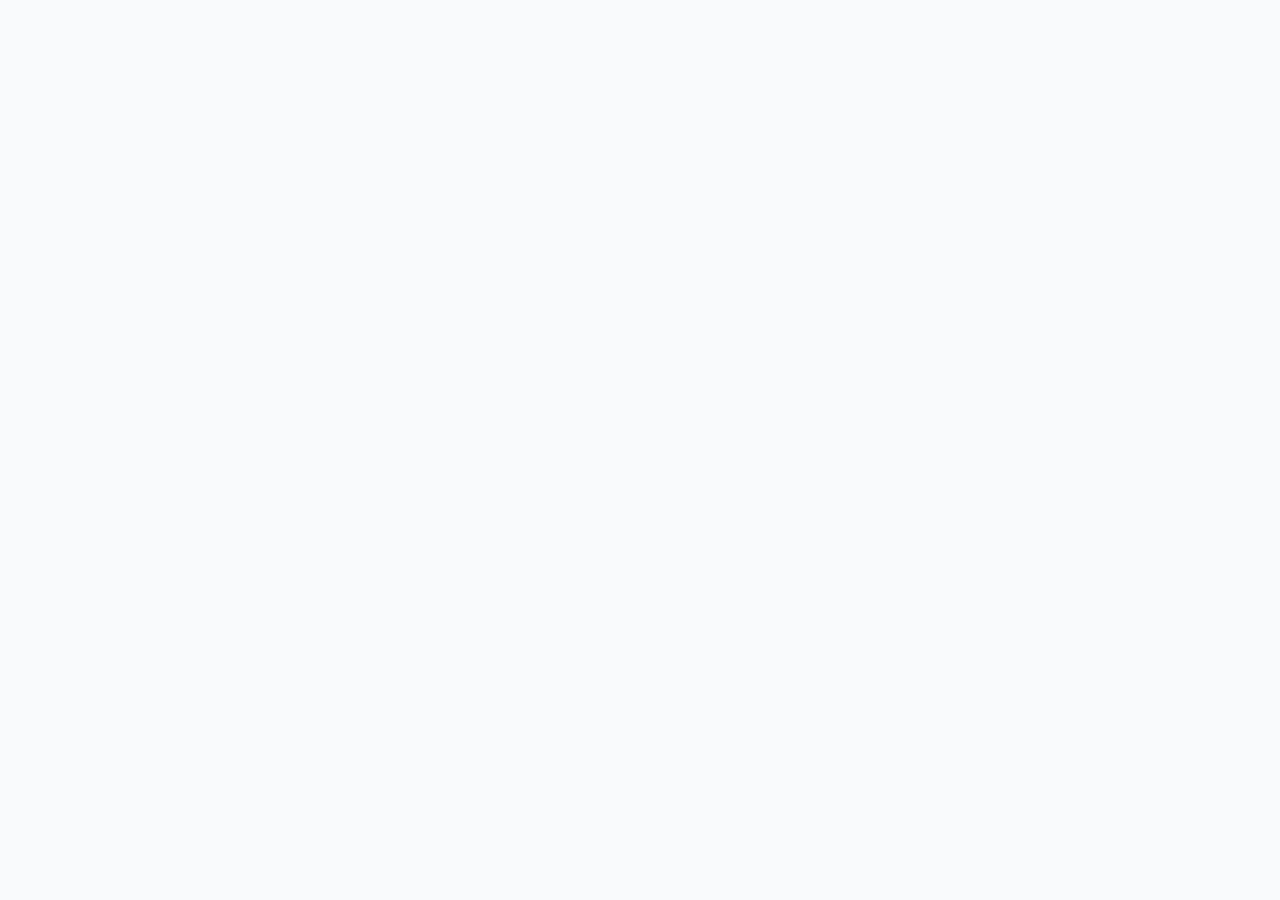
==== commit 44c90303: "deploy(gh-pages): publish site" ====
--- a/index.html
+++ b/index.html
@@ -1,33 +1,86 @@
-<!doctype html>
-<html lang="en">
-  <head>
-    <meta charset="UTF-8" />
-    <meta name="viewport" content="width=device-width, initial-scale=1.0" />
-    <title>Ember - Ember Salt, engineered for growth</title>
-    <link rel="icon" type="image/svg+xml" href="./favicon.svg" />
-    <link rel="preconnect" href="https://fonts.googleapis.com" />
-    <link rel="preconnect" href="https://fonts.gstatic.com" crossorigin />
-    <link
-      href="https://fonts.googleapis.com/css2?family=Poppins:wght@400;500;600;700;800&family=Roboto:wght@300;400;500;700&display=swap"
-      rel="stylesheet"
-    />
-    <meta
-      name="description"
-      content="Ember Salt, engineered for growth — Ember. Built with LumicorePro AI Agent."
-    />
-    <meta property="og:title" content="Ember" />
-    <meta property="og:description" content="Ember Salt, engineered for growth" />
-    <meta property="og:type" content="website" />
-    <meta property="og:site_name" content="Ember" />
-    <meta property="og:locale" content="en_US" />
-    <meta property="og:image" content="https://malikusmangoraya.github.io/ember/og.jpg" />
-    <meta property="og:url" content="https://malikusmangoraya.github.io/ember/" />
-    <meta name="twitter:card" content="summary_large_image" />
-    <script type="module" crossorigin src="./assets/index-CF0QuDCZ.js"></script>
-    <link rel="modulepreload" crossorigin href="./assets/rolldown-runtime-B0Z9INg1.js">
-    <link rel="stylesheet" crossorigin href="./assets/index-BQvICqE6.css">
-  </head>
-  <body>
-    <div id="root"></div>
-  </body>
-</html>
+<!doctype html>
+<html lang="en">
+  <head>
+
+    <meta charset="UTF-8" />
+    <meta name="viewport" content="width=device-width, initial-scale=1.0" />
+    
+        <!-- LUMI-HREFLANG-START -->
+    <link rel="alternate" hreflang="x-default" href="https://malikusmangoraya.github.io/ember-salt/" />
+    <link rel="alternate" hreflang="ar" href="https://malikusmangoraya.github.io/ember-salt/?lang=ar" />
+    <link rel="alternate" hreflang="de" href="https://malikusmangoraya.github.io/ember-salt/?lang=de" />
+    <link rel="alternate" hreflang="en" href="https://malikusmangoraya.github.io/ember-salt/?lang=en" />
+    <link rel="alternate" hreflang="es" href="https://malikusmangoraya.github.io/ember-salt/?lang=es" />
+    <link rel="alternate" hreflang="fr" href="https://malikusmangoraya.github.io/ember-salt/?lang=fr" />
+    <link rel="alternate" hreflang="hi" href="https://malikusmangoraya.github.io/ember-salt/?lang=hi" />
+    <link rel="alternate" hreflang="id" href="https://malikusmangoraya.github.io/ember-salt/?lang=id" />
+    <link rel="alternate" hreflang="ja" href="https://malikusmangoraya.github.io/ember-salt/?lang=ja" />
+    <link rel="alternate" hreflang="ko" href="https://malikusmangoraya.github.io/ember-salt/?lang=ko" />
+    <link rel="alternate" hreflang="pt" href="https://malikusmangoraya.github.io/ember-salt/?lang=pt" />
+    <link rel="alternate" hreflang="ru" href="https://malikusmangoraya.github.io/ember-salt/?lang=ru" />
+    <link rel="alternate" hreflang="tr" href="https://malikusmangoraya.github.io/ember-salt/?lang=tr" />
+    <link rel="alternate" hreflang="ur" href="https://malikusmangoraya.github.io/ember-salt/?lang=ur" />
+    <link rel="alternate" hreflang="zh" href="https://malikusmangoraya.github.io/ember-salt/?lang=zh" />
+    <!-- LUMI-HREFLANG-END -->
+    <title>Ember &amp; Salt — Fire, salt, and honest cooking.</title>
+    <link rel="icon" type="image/svg+xml" href="./favicon.svg" />
+    <link rel="preconnect" href="https://fonts.googleapis.com" />
+    <link rel="preconnect" href="https://fonts.gstatic.com" crossorigin />
+    <link
+      href="https://fonts.googleapis.com/css2?family=Poppins:wght@400;500;600;700;800&family=Roboto:wght@300;400;500;700&display=swap"
+      rel="stylesheet"
+    />
+    <meta name="description" content="Ember &amp; Salt is a food platform built for teams that need reliable results. Fire, salt, and honest cooking." />
+    <meta name="theme-color" content="#0e1116" />
+    <link rel="canonical" href="https://malikusmangoraya.github.io/ember-salt" />
+    <meta property="og:type" content="website" />
+    <meta property="og:site_name" content="Ember & Salt" />
+    <meta property="og:title" content="Ember &amp; Salt — Fire, salt, and honest cooking." />
+    <meta property="og:description" content="Ember &amp; Salt is a food platform built for teams that need reliable results. Fire, salt, and honest cooking." />
+    <meta property="og:url" content="https://malikusmangoraya.github.io/ember-salt" />
+    <meta property="og:image" content="https://malikusmangoraya.github.io/ember/og-image.svg" />
+    <meta property="og:image:type" content="image/svg+xml" />
+    <meta property="og:image:width" content="1200" />
+    <meta property="og:image:height" content="630" />
+    <meta property="og:locale" content="en_US" />
+    <meta name="twitter:card" content="summary_large_image" />
+    <meta name="twitter:title" content="Ember &amp; Salt — Fire, salt, and honest cooking." />
+    <meta name="twitter:description" content="Ember &amp; Salt is a food platform built for teams that need reliable results. Fire, salt, and honest cooking." />
+    <meta name="twitter:image" content="https://ember-salt.com/og-image.svg" />
+    <script type="application/ld+json">
+{
+  "@context": "https://schema.org",
+  "@graph": [
+    {
+      "@type": "Organization",
+      "@id": "https://ember-salt.com/#organization",
+      "name": "Ember & Salt",
+      "url": "https://ember-salt.com/",
+      "description": "Ember & Salt is a food platform built for teams that need reliable results. Fire, salt, and honest cooking.",
+      "logo": {
+        "@type": "ImageObject",
+        "url": "https://ember-salt.com/logo.svg"
+      }
+    },
+    {
+      "@type": "WebSite",
+      "@id": "https://ember-salt.com/#website",
+      "url": "https://ember-salt.com/",
+      "name": "Ember & Salt",
+      "description": "Ember & Salt is a food platform built for teams that need reliable results. Fire, salt, and honest cooking.",
+      "inLanguage": "en",
+      "publisher": {
+        "@id": "https://ember-salt.com/#organization"
+      }
+    }
+  ]
+}
+    </script>
+    <script type="module" crossorigin src="./assets/index-HH9e213_.js"></script>
+    <link rel="stylesheet" crossorigin href="./assets/index-BTrMNE6g.css">
+  </head>
+  <body>
+    <div id="root"></div>+
+  </body>
+</html>
--- a/assets/index-BTrMNE6g.css
+++ b/assets/index-BTrMNE6g.css
@@ -0,0 +1 @@
+*,:before,:after,::backdrop{--tw-border-spacing-x:0;--tw-border-spacing-y:0;--tw-translate-x:0;--tw-translate-y:0;--tw-rotate:0;--tw-skew-x:0;--tw-skew-y:0;--tw-scale-x:1;--tw-scale-y:1;--tw-pan-x: ;--tw-pan-y: ;--tw-pinch-zoom: ;--tw-scroll-snap-strictness:proximity;--tw-gradient-from-position: ;--tw-gradient-via-position: ;--tw-gradient-to-position: ;--tw-ordinal: ;--tw-slashed-zero: ;--tw-numeric-figure: ;--tw-numeric-spacing: ;--tw-numeric-fraction: ;--tw-ring-inset: ;--tw-ring-offset-width:0px;--tw-ring-offset-color:#fff;--tw-ring-color:#be2c6180;--tw-ring-offset-shadow:0 0 #0000;--tw-ring-shadow:0 0 #0000;--tw-shadow:0 0 #0000;--tw-shadow-colored:0 0 #0000;--tw-blur: ;--tw-brightness: ;--tw-contrast: ;--tw-grayscale: ;--tw-hue-rotate: ;--tw-invert: ;--tw-saturate: ;--tw-sepia: ;--tw-drop-shadow: ;--tw-backdrop-blur: ;--tw-backdrop-brightness: ;--tw-backdrop-contrast: ;--tw-backdrop-grayscale: ;--tw-backdrop-hue-rotate: ;--tw-backdrop-invert: ;--tw-backdrop-opacity: ;--tw-backdrop-saturate: ;--tw-backdrop-sepia: ;--tw-contain-size: ;--tw-contain-layout: ;--tw-contain-paint: ;--tw-contain-style: }*,:before,:after{box-sizing:border-box;border:0 solid #e5e7eb}:before,:after{--tw-content:""}html,:host{-webkit-text-size-adjust:100%;tab-size:4;font-feature-settings:normal;font-variation-settings:normal;-webkit-tap-highlight-color:transparent;font-family:ui-sans-serif,system-ui,sans-serif,Apple Color Emoji,Segoe UI Emoji,Segoe UI Symbol,Noto Color Emoji;line-height:1.5}body{line-height:inherit;margin:0}hr{height:0;color:inherit;border-top-width:1px}abbr:where([title]){-webkit-text-decoration:underline dotted;text-decoration:underline dotted}h1,h2,h3,h4,h5,h6{font-size:inherit;font-weight:inherit}a{color:inherit;-webkit-text-decoration:inherit;text-decoration:inherit}b,strong{font-weight:bolder}code,kbd,samp,pre{font-feature-settings:normal;font-variation-settings:normal;font-family:ui-monospace,SFMono-Regular,Menlo,Monaco,Consolas,Liberation Mono,Courier New,monospace;font-size:1em}small{font-size:80%}sub,sup{vertical-align:baseline;font-size:75%;line-height:0;position:relative}sub{bottom:-.25em}sup{top:-.5em}table{text-indent:0;border-color:inherit;border-collapse:collapse}button,input,optgroup,select,textarea{font-feature-settings:inherit;font-variation-settings:inherit;font-family:inherit;font-size:100%;font-weight:inherit;line-height:inherit;letter-spacing:inherit;color:inherit;margin:0;padding:0}button,select{text-transform:none}button,input:where([type=button]),input:where([type=reset]),input:where([type=submit]){-webkit-appearance:button;background-color:#0000;background-image:none}:-moz-focusring{outline:auto}:-moz-ui-invalid{box-shadow:none}progress{vertical-align:baseline}::-webkit-inner-spin-button{height:auto}::-webkit-outer-spin-button{height:auto}[type=search]{-webkit-appearance:textfield;outline-offset:-2px}::-webkit-search-decoration{-webkit-appearance:none}::-webkit-file-upload-button{-webkit-appearance:button;font:inherit}summary{display:list-item}blockquote,dl,dd,h1,h2,h3,h4,h5,h6,hr,figure,p,pre{margin:0}fieldset{margin:0;padding:0}legend{padding:0}ol,ul,menu{margin:0;padding:0;list-style:none}dialog{padding:0}textarea{resize:vertical}input::-moz-placeholder{opacity:1;color:#9ca3af}textarea::-moz-placeholder{opacity:1;color:#9ca3af}input::placeholder,textarea::placeholder{opacity:1;color:#9ca3af}button,[role=button]{cursor:pointer}:disabled{cursor:default}img,svg,video,canvas,audio,iframe,embed,object{vertical-align:middle;display:block}img,video{max-width:100%;height:auto}[hidden]:where(:not([hidden=until-found])){display:none}body{background-color:var(--t-canvas);-webkit-font-smoothing:antialiased;-moz-osx-font-smoothing:grayscale;color:var(--t-text);font-family:Poppins,sans-serif}h1,h2,h3,h4,h5,h6{color:var(--t-heading);font-family:Poppins,sans-serif;font-weight:700}.container{width:100%}@media (width>=640px){.container{max-width:640px}}@media (width>=768px){.container{max-width:768px}}@media (width>=1024px){.container{max-width:1024px}}@media (width>=1280px){.container{max-width:1280px}}@media (width>=1536px){.container{max-width:1536px}}.btn-primary{color:#fff;background-color:#be2c61;border-radius:.5rem;align-items:center;gap:.5rem;padding:.75rem 2rem;font-size:.9rem;font-weight:600;transition:all .2s;display:inline-flex}.btn-primary:hover{opacity:.92;transform:translateY(-1px);box-shadow:0 8px 20px #b8860b40}.btn-outline{color:#5b3200;border:2px solid #5b3200;border-radius:.5rem;align-items:center;gap:.5rem;padding:.75rem 2rem;font-size:.9rem;font-weight:600;transition:all .2s;display:inline-flex}.btn-outline:hover{color:#fff;background-color:#5b3200}.skeleton-shimmer{background:linear-gradient(90deg,#f1f5f9 25%,#e2e8f0 50%,#f1f5f9 75%) 0 0/200% 100%;animation:1.5s ease-in-out infinite shimmer}.cls-reserve{content-visibility:auto;contain-intrinsic-size:0 500px}.glass-md{-webkit-backdrop-filter:blur(12px);background:#ffffffb3;border:1px solid #ffffff1a}.sr-only{clip:rect(0, 0, 0, 0);white-space:nowrap;border-width:0;width:1px;height:1px;margin:-1px;padding:0;position:absolute;overflow:hidden}.pointer-events-none{pointer-events:none}.pointer-events-auto{pointer-events:auto}.\!visible{visibility:visible!important}.visible{visibility:visible}.static{position:static}.fixed{position:fixed}.absolute{position:absolute}.relative{position:relative}.sticky{position:sticky}.-inset-px{inset:-1px}.inset-0{inset:0}.inset-x-0{left:0;right:0}.-bottom-1{bottom:-.25rem}.-left-1{left:-.25rem}.-right-1{right:-.25rem}.-top-1{top:-.25rem}.-top-3{top:-.75rem}.-top-9{top:-2.25rem}.bottom-0{bottom:0}.bottom-4{bottom:1rem}.bottom-5{bottom:1.25rem}.bottom-6{bottom:1.5rem}.bottom-full{bottom:100%}.left-0{left:0}.left-1\/2{left:50%}.left-3{left:.75rem}.left-3\.5{left:.875rem}.left-5{left:1.25rem}.left-full{left:100%}.right-0{right:0}.right-3{right:.75rem}.right-5{right:1.25rem}.right-6{right:1.5rem}.right-full{right:100%}.top-0{top:0}.top-1\/2{top:50%}.top-3{top:.75rem}.top-full{top:100%}.-z-10{z-index:-10}.z-10{z-index:10}.z-40{z-index:40}.z-50{z-index:50}.z-\[60\]{z-index:60}.mx-1\.5{margin-left:.375rem;margin-right:.375rem}.mx-2{margin-left:.5rem;margin-right:.5rem}.mx-4{margin-left:1rem;margin-right:1rem}.mx-auto{margin-left:auto;margin-right:auto}.my-1\.5{margin-top:.375rem;margin-bottom:.375rem}.mb-1{margin-bottom:.25rem}.mb-1\.5{margin-bottom:.375rem}.mb-10{margin-bottom:2.5rem}.mb-12{margin-bottom:3rem}.mb-14{margin-bottom:3.5rem}.mb-16{margin-bottom:4rem}.mb-2{margin-bottom:.5rem}.mb-3{margin-bottom:.75rem}.mb-4{margin-bottom:1rem}.mb-5{margin-bottom:1.25rem}.mb-6{margin-bottom:1.5rem}.mb-8{margin-bottom:2rem}.ml-0\.5{margin-left:.125rem}.ml-2{margin-left:.5rem}.ml-auto{margin-left:auto}.mr-2{margin-right:.5rem}.mt-0\.5{margin-top:.125rem}.mt-1{margin-top:.25rem}.mt-1\.5{margin-top:.375rem}.mt-10{margin-top:2.5rem}.mt-12{margin-top:3rem}.mt-16{margin-top:4rem}.mt-2{margin-top:.5rem}.mt-3{margin-top:.75rem}.mt-4{margin-top:1rem}.mt-5{margin-top:1.25rem}.mt-6{margin-top:1.5rem}.mt-8{margin-top:2rem}.mt-auto{margin-top:auto}.line-clamp-2{-webkit-line-clamp:2;-webkit-box-orient:vertical;display:-webkit-box;overflow:hidden}.block{display:block}.inline-block{display:inline-block}.flex{display:flex}.inline-flex{display:inline-flex}.table{display:table}.grid{display:grid}.hidden{display:none}.aspect-\[16\/10\]{aspect-ratio:16/10}.aspect-\[4\/5\]{aspect-ratio:4/5}.h-0\.5{height:.125rem}.h-1{height:.25rem}.h-1\.5{height:.375rem}.h-10{height:2.5rem}.h-11{height:2.75rem}.h-12{height:3rem}.h-14{height:3.5rem}.h-16{height:4rem}.h-2{height:.5rem}.h-2\.5{height:.625rem}.h-20{height:5rem}.h-3{height:.75rem}.h-3\.5{height:.875rem}.h-4{height:1rem}.h-40{height:10rem}.h-48{height:12rem}.h-5{height:1.25rem}.h-6{height:1.5rem}.h-64{height:16rem}.h-7{height:1.75rem}.h-8{height:2rem}.h-80{height:20rem}.h-9{height:2.25rem}.h-\[1em\]{height:1em}.h-auto{height:auto}.h-fit{height:fit-content}.h-full{height:100%}.h-px{height:1px}.h-screen{height:100vh}.max-h-72{max-height:18rem}.min-h-\[36px\]{min-height:36px}.min-h-screen{min-height:100vh}.w-1{width:.25rem}.w-1\.5{width:.375rem}.w-10{width:2.5rem}.w-11{width:2.75rem}.w-12{width:3rem}.w-14{width:3.5rem}.w-16{width:4rem}.w-2{width:.5rem}.w-2\.5{width:.625rem}.w-20{width:5rem}.w-24{width:6rem}.w-3{width:.75rem}.w-3\.5{width:.875rem}.w-4{width:1rem}.w-5{width:1.25rem}.w-56{width:14rem}.w-6{width:1.5rem}.w-7{width:1.75rem}.w-8{width:2rem}.w-80{width:20rem}.w-9{width:2.25rem}.w-\[2px\]{width:2px}.w-auto{width:auto}.w-full{width:100%}.w-max{width:max-content}.w-px{width:1px}.w-screen{width:100vw}.min-w-0{min-width:0}.min-w-\[10rem\]{min-width:10rem}.max-w-2xl{max-width:42rem}.max-w-3xl{max-width:48rem}.max-w-4xl{max-width:56rem}.max-w-5xl{max-width:64rem}.max-w-6xl{max-width:72rem}.max-w-7xl{max-width:80rem}.max-w-full{max-width:100%}.max-w-lg{max-width:32rem}.max-w-md{max-width:28rem}.max-w-sm{max-width:24rem}.max-w-xl{max-width:36rem}.max-w-xs{max-width:20rem}.flex-1{flex:1}.shrink-0{flex-shrink:0}.grow{flex-grow:1}.-translate-x-1\/2{--tw-translate-x:-50%;transform:translate(var(--tw-translate-x), var(--tw-translate-y)) rotate(var(--tw-rotate)) skewX(var(--tw-skew-x)) skewY(var(--tw-skew-y)) scaleX(var(--tw-scale-x)) scaleY(var(--tw-scale-y))}.-translate-y-1\/2{--tw-translate-y:-50%;transform:translate(var(--tw-translate-x), var(--tw-translate-y)) rotate(var(--tw-rotate)) skewX(var(--tw-skew-x)) skewY(var(--tw-skew-y)) scaleX(var(--tw-scale-x)) scaleY(var(--tw-scale-y))}.translate-x-0{--tw-translate-x:0px;transform:translate(var(--tw-translate-x), var(--tw-translate-y)) rotate(var(--tw-rotate)) skewX(var(--tw-skew-x)) skewY(var(--tw-skew-y)) scaleX(var(--tw-scale-x)) scaleY(var(--tw-scale-y))}.translate-x-5{--tw-translate-x:1.25rem;transform:translate(var(--tw-translate-x), var(--tw-translate-y)) rotate(var(--tw-rotate)) skewX(var(--tw-skew-x)) skewY(var(--tw-skew-y)) scaleX(var(--tw-scale-x)) scaleY(var(--tw-scale-y))}.translate-x-full{--tw-translate-x:100%;transform:translate(var(--tw-translate-x), var(--tw-translate-y)) rotate(var(--tw-rotate)) skewX(var(--tw-skew-x)) skewY(var(--tw-skew-y)) scaleX(var(--tw-scale-x)) scaleY(var(--tw-scale-y))}.rotate-180{--tw-rotate:180deg;transform:translate(var(--tw-translate-x), var(--tw-translate-y)) rotate(var(--tw-rotate)) skewX(var(--tw-skew-x)) skewY(var(--tw-skew-y)) scaleX(var(--tw-scale-x)) scaleY(var(--tw-scale-y))}.scale-105{--tw-scale-x:1.05;--tw-scale-y:1.05;transform:translate(var(--tw-translate-x), var(--tw-translate-y)) rotate(var(--tw-rotate)) skewX(var(--tw-skew-x)) skewY(var(--tw-skew-y)) scaleX(var(--tw-scale-x)) scaleY(var(--tw-scale-y))}.scale-x-0{--tw-scale-x:0;transform:translate(var(--tw-translate-x), var(--tw-translate-y)) rotate(var(--tw-rotate)) skewX(var(--tw-skew-x)) skewY(var(--tw-skew-y)) scaleX(var(--tw-scale-x)) scaleY(var(--tw-scale-y))}.transform{transform:translate(var(--tw-translate-x), var(--tw-translate-y)) rotate(var(--tw-rotate)) skewX(var(--tw-skew-x)) skewY(var(--tw-skew-y)) scaleX(var(--tw-scale-x)) scaleY(var(--tw-scale-y))}@keyframes pulse{50%{opacity:.5}}.animate-pulse{animation:2s cubic-bezier(.4,0,.6,1) infinite pulse}@keyframes spin{to{transform:rotate(360deg)}}.animate-spin{animation:1s linear infinite spin}.cursor-not-allowed{cursor:not-allowed}.cursor-pointer{cursor:pointer}.select-none{-webkit-user-select:none;user-select:none}.resize{resize:both}.list-disc{list-style-type:disc}.appearance-none{appearance:none}.grid-cols-1{grid-template-columns:repeat(1,minmax(0,1fr))}.grid-cols-2{grid-template-columns:repeat(2,minmax(0,1fr))}.grid-cols-3{grid-template-columns:repeat(3,minmax(0,1fr))}.grid-rows-\[0fr\]{grid-template-rows:0fr}.grid-rows-\[1fr\]{grid-template-rows:1fr}.flex-col{flex-direction:column}.flex-wrap{flex-wrap:wrap}.items-start{align-items:flex-start}.items-end{align-items:flex-end}.items-center{align-items:center}.items-baseline{align-items:baseline}.items-stretch{align-items:stretch}.justify-start{justify-content:flex-start}.justify-end{justify-content:flex-end}.justify-center{justify-content:center}.justify-between{justify-content:space-between}.gap-0{gap:0}.gap-0\.5{gap:.125rem}.gap-1{gap:.25rem}.gap-1\.5{gap:.375rem}.gap-10{gap:2.5rem}.gap-12{gap:3rem}.gap-14{gap:3.5rem}.gap-2{gap:.5rem}.gap-2\.5{gap:.625rem}.gap-3{gap:.75rem}.gap-4{gap:1rem}.gap-5{gap:1.25rem}.gap-6{gap:1.5rem}.gap-8{gap:2rem}.gap-\[3px\]{gap:3px}.gap-x-12{-moz-column-gap:3rem;column-gap:3rem}.gap-x-3{-moz-column-gap:.75rem;column-gap:.75rem}.gap-x-4{-moz-column-gap:1rem;column-gap:1rem}.gap-y-1{row-gap:.25rem}.gap-y-2{row-gap:.5rem}.gap-y-4{row-gap:1rem}.space-y-0\.5>:not([hidden])~:not([hidden]){--tw-space-y-reverse:0;margin-top:calc(.125rem * calc(1 - var(--tw-space-y-reverse)));margin-bottom:calc(.125rem * var(--tw-space-y-reverse))}.space-y-1>:not([hidden])~:not([hidden]){--tw-space-y-reverse:0;margin-top:calc(.25rem * calc(1 - var(--tw-space-y-reverse)));margin-bottom:calc(.25rem * var(--tw-space-y-reverse))}.space-y-1\.5>:not([hidden])~:not([hidden]){--tw-space-y-reverse:0;margin-top:calc(.375rem * calc(1 - var(--tw-space-y-reverse)));margin-bottom:calc(.375rem * var(--tw-space-y-reverse))}.space-y-10>:not([hidden])~:not([hidden]){--tw-space-y-reverse:0;margin-top:calc(2.5rem * calc(1 - var(--tw-space-y-reverse)));margin-bottom:calc(2.5rem * var(--tw-space-y-reverse))}.space-y-2>:not([hidden])~:not([hidden]){--tw-space-y-reverse:0;margin-top:calc(.5rem * calc(1 - var(--tw-space-y-reverse)));margin-bottom:calc(.5rem * var(--tw-space-y-reverse))}.space-y-2\.5>:not([hidden])~:not([hidden]){--tw-space-y-reverse:0;margin-top:calc(.625rem * calc(1 - var(--tw-space-y-reverse)));margin-bottom:calc(.625rem * var(--tw-space-y-reverse))}.space-y-3>:not([hidden])~:not([hidden]){--tw-space-y-reverse:0;margin-top:calc(.75rem * calc(1 - var(--tw-space-y-reverse)));margin-bottom:calc(.75rem * var(--tw-space-y-reverse))}.space-y-4>:not([hidden])~:not([hidden]){--tw-space-y-reverse:0;margin-top:calc(1rem * calc(1 - var(--tw-space-y-reverse)));margin-bottom:calc(1rem * var(--tw-space-y-reverse))}.space-y-5>:not([hidden])~:not([hidden]){--tw-space-y-reverse:0;margin-top:calc(1.25rem * calc(1 - var(--tw-space-y-reverse)));margin-bottom:calc(1.25rem * var(--tw-space-y-reverse))}.space-y-6>:not([hidden])~:not([hidden]){--tw-space-y-reverse:0;margin-top:calc(1.5rem * calc(1 - var(--tw-space-y-reverse)));margin-bottom:calc(1.5rem * var(--tw-space-y-reverse))}.space-y-8>:not([hidden])~:not([hidden]){--tw-space-y-reverse:0;margin-top:calc(2rem * calc(1 - var(--tw-space-y-reverse)));margin-bottom:calc(2rem * var(--tw-space-y-reverse))}.self-start{align-self:flex-start}.self-center{align-self:center}.overflow-hidden{overflow:hidden}.overflow-y-auto{overflow-y:auto}.truncate{text-overflow:ellipsis;white-space:nowrap;overflow:hidden}.whitespace-nowrap{white-space:nowrap}.rounded{border-radius:.25rem}.rounded-2xl{border-radius:1rem}.rounded-3xl{border-radius:1.5rem}.rounded-\[calc\(0\.75rem-2px\)\]{border-radius:calc(.75rem - 2px)}.rounded-full{border-radius:9999px}.rounded-lg{border-radius:.5rem}.rounded-md{border-radius:.375rem}.rounded-xl{border-radius:.75rem}.rounded-t-lg{border-top-left-radius:.5rem;border-top-right-radius:.5rem}.border{border-width:1px}.border-0{border-width:0}.border-2{border-width:2px}.border-4{border-width:4px}.border-\[3px\]{border-width:3px}.border-x{border-left-width:1px;border-right-width:1px}.border-y{border-top-width:1px;border-bottom-width:1px}.border-b{border-bottom-width:1px}.border-b-2{border-bottom-width:2px}.border-l{border-left-width:1px}.border-r{border-right-width:1px}.border-t{border-top-width:1px}.border-t-0{border-top-width:0}.border-dashed{border-style:dashed}.border-dotted{border-style:dotted}.border-\[var\(--t-border\)\]{border-color:var(--t-border)}.border-accent-500{--tw-border-opacity:1;border-color:rgb(86 33 25/var(--tw-border-opacity,1))}.border-current{border-color:currentColor}.border-emerald-500\/20{border-color:#10b98133}.border-emerald-500\/30{border-color:#10b9814d}.border-green-200{--tw-border-opacity:1;border-color:rgb(187 247 208/var(--tw-border-opacity,1))}.border-green-600{--tw-border-opacity:1;border-color:rgb(22 163 74/var(--tw-border-opacity,1))}.border-green-600\/30{border-color:#16a34a4d}.border-primary-200{--tw-border-opacity:1;border-color:rgb(233 164 189/var(--tw-border-opacity,1))}.border-red-200{--tw-border-opacity:1;border-color:rgb(254 202 202/var(--tw-border-opacity,1))}.border-slate-600{--tw-border-opacity:1;border-color:rgb(71 85 105/var(--tw-border-opacity,1))}.border-slate-700{--tw-border-opacity:1;border-color:rgb(51 65 85/var(--tw-border-opacity,1))}.border-slate-800{--tw-border-opacity:1;border-color:rgb(30 41 59/var(--tw-border-opacity,1))}.border-slate-800\/60{border-color:#26292f99}.border-slate-800\/80{border-color:#26292fcc}.border-transparent{border-color:#0000}.border-white\/10{border-color:#ffffff1a}.border-white\/15{border-color:#ffffff26}.border-white\/20{border-color:#fff3}.border-white\/30{border-color:#ffffff4d}.border-white\/40{border-color:#fff6}.border-yellow-200{--tw-border-opacity:1;border-color:rgb(254 240 138/var(--tw-border-opacity,1))}.border-t-transparent{border-top-color:#0000}.border-t-white{--tw-border-opacity:1;border-top-color:rgb(255 255 255/var(--tw-border-opacity,1))}.bg-\[var\(--t-canvas\)\]{background-color:var(--t-canvas)}.bg-accent-400{--tw-bg-opacity:1;background-color:rgb(150 57 43/var(--tw-bg-opacity,1))}.bg-accent-500{--tw-bg-opacity:1;background-color:rgb(86 33 25/var(--tw-bg-opacity,1))}.bg-accent-500\/10{background-color:#5621191a}.bg-amber-500{--tw-bg-opacity:1;background-color:rgb(245 158 11/var(--tw-bg-opacity,1))}.bg-amber-500\/10{background-color:#f59e0b1a}.bg-black\/50{background-color:#00000080}.bg-canvas{background-color:var(--t-canvas)}.bg-current{background-color:currentColor}.bg-emerald-400{--tw-bg-opacity:1;background-color:rgb(52 211 153/var(--tw-bg-opacity,1))}.bg-emerald-500\/10{background-color:#10b9811a}.bg-emerald-600{--tw-bg-opacity:1;background-color:rgb(5 150 105/var(--tw-bg-opacity,1))}.bg-gray-400{--tw-bg-opacity:1;background-color:rgb(156 163 175/var(--tw-bg-opacity,1))}.bg-gray-900{--tw-bg-opacity:1;background-color:rgb(17 24 39/var(--tw-bg-opacity,1))}.bg-green-100{--tw-bg-opacity:1;background-color:rgb(220 252 231/var(--tw-bg-opacity,1))}.bg-green-50{--tw-bg-opacity:1;background-color:rgb(240 253 244/var(--tw-bg-opacity,1))}.bg-green-500{--tw-bg-opacity:1;background-color:rgb(34 197 94/var(--tw-bg-opacity,1))}.bg-green-600{--tw-bg-opacity:1;background-color:rgb(22 163 74/var(--tw-bg-opacity,1))}.bg-green-600\/10{background-color:#16a34a1a}.bg-muted{background-color:var(--t-muted)}.bg-primary-100{--tw-bg-opacity:1;background-color:rgb(248 226 234/var(--tw-bg-opacity,1))}.bg-primary-50{--tw-bg-opacity:1;background-color:rgb(252 242 246/var(--tw-bg-opacity,1))}.bg-primary-500{--tw-bg-opacity:1;background-color:rgb(90 21 46/var(--tw-bg-opacity,1))}.bg-red-100{--tw-bg-opacity:1;background-color:rgb(254 226 226/var(--tw-bg-opacity,1))}.bg-red-50{--tw-bg-opacity:1;background-color:rgb(254 242 242/var(--tw-bg-opacity,1))}.bg-red-500{--tw-bg-opacity:1;background-color:rgb(239 68 68/var(--tw-bg-opacity,1))}.bg-slate-800{--tw-bg-opacity:1;background-color:rgb(30 41 59/var(--tw-bg-opacity,1))}.bg-slate-900{--tw-bg-opacity:1;background-color:rgb(15 23 42/var(--tw-bg-opacity,1))}.bg-slate-900\/40{background-color:#0e111666}.bg-slate-900\/60{background-color:#0e111699}.bg-slate-900\/80{background-color:#0e1116cc}.bg-slate-950{--tw-bg-opacity:1;background-color:rgb(2 6 23/var(--tw-bg-opacity,1))}.bg-slate-950\/60{background-color:#02061799}.bg-slate-950\/80{background-color:#020617cc}.bg-surface{background-color:var(--t-surface)}.bg-transparent{background-color:#0000}.bg-white{--tw-bg-opacity:1;background-color:rgb(255 255 255/var(--tw-bg-opacity,1))}.bg-white\/10{background-color:#ffffff1a}.bg-white\/20{background-color:#fff3}.bg-white\/70{background-color:#ffffffb3}.bg-yellow-100{--tw-bg-opacity:1;background-color:rgb(254 249 195/var(--tw-bg-opacity,1))}.bg-yellow-50{--tw-bg-opacity:1;background-color:rgb(254 252 232/var(--tw-bg-opacity,1))}.bg-yellow-500{--tw-bg-opacity:1;background-color:rgb(234 179 8/var(--tw-bg-opacity,1))}.bg-\[radial-gradient\(400px_circle_at_var\(--x\,50\%\)_var\(--y\,50\%\)\,rgba\(190\,44\,97\,0\.18\)\,transparent_60\%\)\]{background-image:radial-gradient(400px circle at var(--x,50%) var(--y,50%),#be2c612e,transparent 60%)}.bg-gradient-to-br{background-image:linear-gradient(to bottom right, var(--tw-gradient-stops))}.bg-gradient-to-r{background-image:linear-gradient(to right, var(--tw-gradient-stops))}.from-accent-400{--tw-gradient-from:#96392b var(--tw-gradient-from-position);--tw-gradient-to:#96392b00 var(--tw-gradient-to-position);--tw-gradient-stops:var(--tw-gradient-from), var(--tw-gradient-to)}.from-accent-500{--tw-gradient-from:#562119 var(--tw-gradient-from-position);--tw-gradient-to:#56211900 var(--tw-gradient-to-position);--tw-gradient-stops:var(--tw-gradient-from), var(--tw-gradient-to)}.from-accent-500\/20{--tw-gradient-from:#56211933 var(--tw-gradient-from-position);--tw-gradient-to:#56211900 var(--tw-gradient-to-position);--tw-gradient-stops:var(--tw-gradient-from), var(--tw-gradient-to)}.via-primary-500{--tw-gradient-to:#5a152e00 var(--tw-gradient-to-position);--tw-gradient-stops:var(--tw-gradient-from), #5a152e var(--tw-gradient-via-position), var(--tw-gradient-to)}.via-transparent{--tw-gradient-to:#0000 var(--tw-gradient-to-position);--tw-gradient-stops:var(--tw-gradient-from), transparent var(--tw-gradient-via-position), var(--tw-gradient-to)}.to-accent-400{--tw-gradient-to:#96392b var(--tw-gradient-to-position)}.to-violet-500{--tw-gradient-to:#8b5cf6 var(--tw-gradient-to-position)}.to-violet-500\/20{--tw-gradient-to:#8b5cf633 var(--tw-gradient-to-position)}.to-violet-600{--tw-gradient-to:#7c3aed var(--tw-gradient-to-position)}.bg-clip-text{-webkit-background-clip:text;background-clip:text}.fill-amber-400{fill:#fbbf24}.fill-current{fill:currentColor}.object-cover{-o-object-fit:cover;object-fit:cover}.p-0{padding:0}.p-0\.5{padding:.125rem}.p-1{padding:.25rem}.p-1\.5{padding:.375rem}.p-10{padding:2.5rem}.p-12{padding:3rem}.p-2{padding:.5rem}.p-3{padding:.75rem}.p-3\.5{padding:.875rem}.p-4{padding:1rem}.p-5{padding:1.25rem}.p-6{padding:1.5rem}.p-7{padding:1.75rem}.p-8{padding:2rem}.px-1\.5{padding-left:.375rem;padding-right:.375rem}.px-2{padding-left:.5rem;padding-right:.5rem}.px-2\.5{padding-left:.625rem;padding-right:.625rem}.px-3{padding-left:.75rem;padding-right:.75rem}.px-3\.5{padding-left:.875rem;padding-right:.875rem}.px-4{padding-left:1rem;padding-right:1rem}.px-5{padding-left:1.25rem;padding-right:1.25rem}.px-6{padding-left:1.5rem;padding-right:1.5rem}.px-7{padding-left:1.75rem;padding-right:1.75rem}.px-8{padding-left:2rem;padding-right:2rem}.py-0\.5{padding-top:.125rem;padding-bottom:.125rem}.py-1{padding-top:.25rem;padding-bottom:.25rem}.py-1\.5{padding-top:.375rem;padding-bottom:.375rem}.py-10{padding-top:2.5rem;padding-bottom:2.5rem}.py-12{padding-top:3rem;padding-bottom:3rem}.py-14{padding-top:3.5rem;padding-bottom:3.5rem}.py-16{padding-top:4rem;padding-bottom:4rem}.py-2{padding-top:.5rem;padding-bottom:.5rem}.py-2\.5{padding-top:.625rem;padding-bottom:.625rem}.py-20{padding-top:5rem;padding-bottom:5rem}.py-3{padding-top:.75rem;padding-bottom:.75rem}.py-3\.5{padding-top:.875rem;padding-bottom:.875rem}.py-4{padding-top:1rem;padding-bottom:1rem}.py-5{padding-top:1.25rem;padding-bottom:1.25rem}.py-6{padding-top:1.5rem;padding-bottom:1.5rem}.pb-10{padding-bottom:2.5rem}.pb-16{padding-bottom:4rem}.pb-2{padding-bottom:.5rem}.pb-20{padding-bottom:5rem}.pb-3{padding-bottom:.75rem}.pb-4{padding-bottom:1rem}.pb-5{padding-bottom:1.25rem}.pb-6{padding-bottom:1.5rem}.pb-8{padding-bottom:2rem}.pb-\[0\.12em\]{padding-bottom:.12em}.pl-10{padding-left:2.5rem}.pl-4{padding-left:1rem}.pl-6{padding-left:1.5rem}.pl-9{padding-left:2.25rem}.pr-10{padding-right:2.5rem}.pr-16{padding-right:4rem}.pr-3{padding-right:.75rem}.pr-4{padding-right:1rem}.pr-6{padding-right:1.5rem}.pr-8{padding-right:2rem}.pt-1{padding-top:.25rem}.pt-16{padding-top:4rem}.pt-2{padding-top:.5rem}.pt-3{padding-top:.75rem}.pt-4{padding-top:1rem}.pt-6{padding-top:1.5rem}.pt-8{padding-top:2rem}.text-left{text-align:left}.text-center{text-align:center}.font-mono{font-family:ui-monospace,SFMono-Regular,Menlo,Monaco,Consolas,Liberation Mono,Courier New,monospace}.font-sans{font-family:ui-sans-serif,system-ui,sans-serif,Apple Color Emoji,Segoe UI Emoji,Segoe UI Symbol,Noto Color Emoji}.text-2xl{font-size:1.5rem;line-height:2rem}.text-3xl{font-size:1.875rem;line-height:2.25rem}.text-4xl{font-size:2.25rem;line-height:2.5rem}.text-\[10px\]{font-size:10px}.text-\[11px\]{font-size:11px}.text-base{font-size:1rem;line-height:1.5rem}.text-lg{font-size:1.125rem;line-height:1.75rem}.text-sm{font-size:.875rem;line-height:1.25rem}.text-xl{font-size:1.25rem;line-height:1.75rem}.text-xs{font-size:.75rem;line-height:1rem}.font-black{font-weight:900}.font-bold{font-weight:700}.font-extrabold{font-weight:800}.font-medium{font-weight:500}.font-semibold{font-weight:600}.uppercase{text-transform:uppercase}.italic{font-style:italic}.tabular-nums{--tw-numeric-spacing:tabular-nums;font-variant-numeric:var(--tw-ordinal) var(--tw-slashed-zero) var(--tw-numeric-figure) var(--tw-numeric-spacing) var(--tw-numeric-fraction)}.leading-\[0\.98\]{line-height:.98}.leading-\[1\.05\]{line-height:1.05}.leading-\[1\.1\]{line-height:1.1}.leading-none{line-height:1}.leading-relaxed{line-height:1.625}.leading-tight{line-height:1.25}.tracking-\[0\.2em\]{letter-spacing:.2em}.tracking-\[0\.3em\]{letter-spacing:.3em}.tracking-tight{letter-spacing:-.025em}.tracking-wide{letter-spacing:.025em}.tracking-wider{letter-spacing:.05em}.tracking-widest{letter-spacing:.1em}.text-\[var\(--t-text\)\]{color:var(--t-text)}.text-accent-400{--tw-text-opacity:1;color:rgb(150 57 43/var(--tw-text-opacity,1))}.text-amber-400{--tw-text-opacity:1;color:rgb(251 191 36/var(--tw-text-opacity,1))}.text-amber-500{--tw-text-opacity:1;color:rgb(245 158 11/var(--tw-text-opacity,1))}.text-amber-600{--tw-text-opacity:1;color:rgb(217 119 6/var(--tw-text-opacity,1))}.text-emerald-400{--tw-text-opacity:1;color:rgb(52 211 153/var(--tw-text-opacity,1))}.text-green-500{--tw-text-opacity:1;color:rgb(34 197 94/var(--tw-text-opacity,1))}.text-green-600{--tw-text-opacity:1;color:rgb(22 163 74/var(--tw-text-opacity,1))}.text-green-700{--tw-text-opacity:1;color:rgb(21 128 61/var(--tw-text-opacity,1))}.text-green-800{--tw-text-opacity:1;color:rgb(22 101 52/var(--tw-text-opacity,1))}.text-primary-500{--tw-text-opacity:1;color:rgb(90 21 46/var(--tw-text-opacity,1))}.text-red-400{--tw-text-opacity:1;color:rgb(248 113 113/var(--tw-text-opacity,1))}.text-red-500{--tw-text-opacity:1;color:rgb(239 68 68/var(--tw-text-opacity,1))}.text-red-800{--tw-text-opacity:1;color:rgb(153 27 27/var(--tw-text-opacity,1))}.text-rose-400{--tw-text-opacity:1;color:rgb(251 113 133/var(--tw-text-opacity,1))}.text-slate-100{--tw-text-opacity:1;color:rgb(241 245 249/var(--tw-text-opacity,1))}.text-slate-200{--tw-text-opacity:1;color:rgb(226 232 240/var(--tw-text-opacity,1))}.text-slate-300{--tw-text-opacity:1;color:rgb(203 213 225/var(--tw-text-opacity,1))}.text-slate-400{--tw-text-opacity:1;color:rgb(148 163 184/var(--tw-text-opacity,1))}.text-slate-500{--tw-text-opacity:1;color:rgb(100 116 139/var(--tw-text-opacity,1))}.text-slate-600{--tw-text-opacity:1;color:rgb(71 85 105/var(--tw-text-opacity,1))}.text-slate-700{--tw-text-opacity:1;color:rgb(51 65 85/var(--tw-text-opacity,1))}.text-slate-900{--tw-text-opacity:1;color:rgb(15 23 42/var(--tw-text-opacity,1))}.text-slate-950{--tw-text-opacity:1;color:rgb(2 6 23/var(--tw-text-opacity,1))}.text-transparent{color:#0000}.text-white{--tw-text-opacity:1;color:rgb(255 255 255/var(--tw-text-opacity,1))}.text-white\/70{color:#ffffffb3}.text-white\/80{color:#fffc}.text-white\/85{color:#ffffffd9}.text-yellow-500{--tw-text-opacity:1;color:rgb(234 179 8/var(--tw-text-opacity,1))}.text-yellow-800{--tw-text-opacity:1;color:rgb(133 77 14/var(--tw-text-opacity,1))}.underline{text-decoration-line:underline}.line-through{text-decoration-line:line-through}.underline-offset-2{text-underline-offset:2px}.underline-offset-4{text-underline-offset:4px}.placeholder-slate-400::placeholder{--tw-placeholder-opacity:1;color:rgb(148 163 184/var(--tw-placeholder-opacity,1))}.placeholder-slate-500::placeholder{--tw-placeholder-opacity:1;color:rgb(100 116 139/var(--tw-placeholder-opacity,1))}.opacity-0{opacity:0}.opacity-100{opacity:1}.opacity-40{opacity:.4}.opacity-50{opacity:.5}.opacity-60{opacity:.6}.opacity-70{opacity:.7}.opacity-80{opacity:.8}.shadow{--tw-shadow:0 1px 3px 0 #0000001a, 0 1px 2px -1px #0000001a;--tw-shadow-colored:0 1px 3px 0 var(--tw-shadow-color), 0 1px 2px -1px var(--tw-shadow-color);box-shadow:var(--tw-ring-offset-shadow,0 0 #0000), var(--tw-ring-shadow,0 0 #0000), var(--tw-shadow)}.shadow-2xl{--tw-shadow:0 25px 50px -12px #00000040;--tw-shadow-colored:0 25px 50px -12px var(--tw-shadow-color);box-shadow:var(--tw-ring-offset-shadow,0 0 #0000), var(--tw-ring-shadow,0 0 #0000), var(--tw-shadow)}.shadow-\[4px_4px_0_0_currentColor\]{--tw-shadow:4px 4px 0 0 currentColor;--tw-shadow-colored:4px 4px 0 0 var(--tw-shadow-color);box-shadow:var(--tw-ring-offset-shadow,0 0 #0000), var(--tw-ring-shadow,0 0 #0000), var(--tw-shadow)}.shadow-\[6px_6px_0_0_rgba\(0\,0\,0\,0\.75\)\]{--tw-shadow:6px 6px 0 0 #000000bf;--tw-shadow-colored:6px 6px 0 0 var(--tw-shadow-color);box-shadow:var(--tw-ring-offset-shadow,0 0 #0000), var(--tw-ring-shadow,0 0 #0000), var(--tw-shadow)}.shadow-\[6px_6px_12px_rgba\(0\,0\,0\,0\.16\)\,-6px_-6px_12px_rgba\(255\,255\,255\,0\.06\)\]{--tw-shadow:6px 6px 12px #00000029,-6px -6px 12px #ffffff0f;--tw-shadow-colored:6px 6px 12px var(--tw-shadow-color), -6px -6px 12px var(--tw-shadow-color);box-shadow:var(--tw-ring-offset-shadow,0 0 #0000), var(--tw-ring-shadow,0 0 #0000), var(--tw-shadow)}.shadow-\[inset_4px_4px_8px_rgba\(0\,0\,0\,0\.15\)\,inset_-4px_-4px_8px_rgba\(255\,255\,255\,0\.05\)\]{--tw-shadow:inset 4px 4px 8px #00000026,inset -4px -4px 8px #ffffff0d;--tw-shadow-colored:inset 4px 4px 8px var(--tw-shadow-color), inset -4px -4px 8px var(--tw-shadow-color);box-shadow:var(--tw-ring-offset-shadow,0 0 #0000), var(--tw-ring-shadow,0 0 #0000), var(--tw-shadow)}.shadow-lg{--tw-shadow:0 10px 15px -3px #0000001a, 0 4px 6px -4px #0000001a;--tw-shadow-colored:0 10px 15px -3px var(--tw-shadow-color), 0 4px 6px -4px var(--tw-shadow-color);box-shadow:var(--tw-ring-offset-shadow,0 0 #0000), var(--tw-ring-shadow,0 0 #0000), var(--tw-shadow)}.shadow-md{--tw-shadow:0 4px 6px -1px #0000001a, 0 2px 4px -2px #0000001a;--tw-shadow-colored:0 4px 6px -1px var(--tw-shadow-color), 0 2px 4px -2px var(--tw-shadow-color);box-shadow:var(--tw-ring-offset-shadow,0 0 #0000), var(--tw-ring-shadow,0 0 #0000), var(--tw-shadow)}.shadow-none{--tw-shadow:0 0 #0000;--tw-shadow-colored:0 0 #0000;box-shadow:var(--tw-ring-offset-shadow,0 0 #0000), var(--tw-ring-shadow,0 0 #0000), var(--tw-shadow)}.shadow-sm{--tw-shadow:0 1px 2px 0 #0000000d;--tw-shadow-colored:0 1px 2px 0 var(--tw-shadow-color);box-shadow:var(--tw-ring-offset-shadow,0 0 #0000), var(--tw-ring-shadow,0 0 #0000), var(--tw-shadow)}.shadow-xl{--tw-shadow:0 20px 25px -5px #0000001a, 0 8px 10px -6px #0000001a;--tw-shadow-colored:0 20px 25px -5px var(--tw-shadow-color), 0 8px 10px -6px var(--tw-shadow-color);box-shadow:var(--tw-ring-offset-shadow,0 0 #0000), var(--tw-ring-shadow,0 0 #0000), var(--tw-shadow)}.shadow-accent-500\/10{--tw-shadow-color:#5621191a;--tw-shadow:var(--tw-shadow-colored)}.shadow-accent-500\/20{--tw-shadow-color:#56211933;--tw-shadow:var(--tw-shadow-colored)}.shadow-accent-500\/25{--tw-shadow-color:#56211940;--tw-shadow:var(--tw-shadow-colored)}.shadow-accent-500\/50{--tw-shadow-color:#56211980;--tw-shadow:var(--tw-shadow-colored)}.outline-none{outline-offset:2px;outline:2px solid #0000}.outline{outline-style:solid}.ring{--tw-ring-offset-shadow:var(--tw-ring-inset) 0 0 0 var(--tw-ring-offset-width) var(--tw-ring-offset-color);--tw-ring-shadow:var(--tw-ring-inset) 0 0 0 calc(3px + var(--tw-ring-offset-width)) var(--tw-ring-color);box-shadow:var(--tw-ring-offset-shadow), var(--tw-ring-shadow), var(--tw-shadow,0 0 #0000)}.ring-2{--tw-ring-offset-shadow:var(--tw-ring-inset) 0 0 0 var(--tw-ring-offset-width) var(--tw-ring-offset-color);--tw-ring-shadow:var(--tw-ring-inset) 0 0 0 calc(2px + var(--tw-ring-offset-width)) var(--tw-ring-color);box-shadow:var(--tw-ring-offset-shadow), var(--tw-ring-shadow), var(--tw-shadow,0 0 #0000)}.ring-\[var\(--t-primary\)\]{--tw-ring-color:var(--t-primary)}.ring-accent-500\/20{--tw-ring-color:#56211933}.blur{--tw-blur:blur(8px);filter:var(--tw-blur) var(--tw-brightness) var(--tw-contrast) var(--tw-grayscale) var(--tw-hue-rotate) var(--tw-invert) var(--tw-saturate) var(--tw-sepia) var(--tw-drop-shadow)}.invert{--tw-invert:invert(100%);filter:var(--tw-blur) var(--tw-brightness) var(--tw-contrast) var(--tw-grayscale) var(--tw-hue-rotate) var(--tw-invert) var(--tw-saturate) var(--tw-sepia) var(--tw-drop-shadow)}.filter{filter:var(--tw-blur) var(--tw-brightness) var(--tw-contrast) var(--tw-grayscale) var(--tw-hue-rotate) var(--tw-invert) var(--tw-saturate) var(--tw-sepia) var(--tw-drop-shadow)}.backdrop-blur{--tw-backdrop-blur:blur(8px);-webkit-backdrop-filter:var(--tw-backdrop-blur) var(--tw-backdrop-brightness) var(--tw-backdrop-contrast) var(--tw-backdrop-grayscale) var(--tw-backdrop-hue-rotate) var(--tw-backdrop-invert) var(--tw-backdrop-opacity) var(--tw-backdrop-saturate) var(--tw-backdrop-sepia);backdrop-filter:var(--tw-backdrop-blur) var(--tw-backdrop-brightness) var(--tw-backdrop-contrast) var(--tw-backdrop-grayscale) var(--tw-backdrop-hue-rotate) var(--tw-backdrop-invert) var(--tw-backdrop-opacity) var(--tw-backdrop-saturate) var(--tw-backdrop-sepia)}.backdrop-blur-md{--tw-backdrop-blur:blur(12px);-webkit-backdrop-filter:var(--tw-backdrop-blur) var(--tw-backdrop-brightness) var(--tw-backdrop-contrast) var(--tw-backdrop-grayscale) var(--tw-backdrop-hue-rotate) var(--tw-backdrop-invert) var(--tw-backdrop-opacity) var(--tw-backdrop-saturate) var(--tw-backdrop-sepia);backdrop-filter:var(--tw-backdrop-blur) var(--tw-backdrop-brightness) var(--tw-backdrop-contrast) var(--tw-backdrop-grayscale) var(--tw-backdrop-hue-rotate) var(--tw-backdrop-invert) var(--tw-backdrop-opacity) var(--tw-backdrop-saturate) var(--tw-backdrop-sepia)}.backdrop-blur-sm{--tw-backdrop-blur:blur(4px);-webkit-backdrop-filter:var(--tw-backdrop-blur) var(--tw-backdrop-brightness) var(--tw-backdrop-contrast) var(--tw-backdrop-grayscale) var(--tw-backdrop-hue-rotate) var(--tw-backdrop-invert) var(--tw-backdrop-opacity) var(--tw-backdrop-saturate) var(--tw-backdrop-sepia);backdrop-filter:var(--tw-backdrop-blur) var(--tw-backdrop-brightness) var(--tw-backdrop-contrast) var(--tw-backdrop-grayscale) var(--tw-backdrop-hue-rotate) var(--tw-backdrop-invert) var(--tw-backdrop-opacity) var(--tw-backdrop-saturate) var(--tw-backdrop-sepia)}.backdrop-blur-xl{--tw-backdrop-blur:blur(24px);-webkit-backdrop-filter:var(--tw-backdrop-blur) var(--tw-backdrop-brightness) var(--tw-backdrop-contrast) var(--tw-backdrop-grayscale) var(--tw-backdrop-hue-rotate) var(--tw-backdrop-invert) var(--tw-backdrop-opacity) var(--tw-backdrop-saturate) var(--tw-backdrop-sepia);backdrop-filter:var(--tw-backdrop-blur) var(--tw-backdrop-brightness) var(--tw-backdrop-contrast) var(--tw-backdrop-grayscale) var(--tw-backdrop-hue-rotate) var(--tw-backdrop-invert) var(--tw-backdrop-opacity) var(--tw-backdrop-saturate) var(--tw-backdrop-sepia)}.transition{transition-property:color,background-color,border-color,text-decoration-color,fill,stroke,opacity,box-shadow,transform,filter,-webkit-backdrop-filter,backdrop-filter;transition-duration:.15s;transition-timing-function:cubic-bezier(.4,0,.2,1)}.transition-all{transition-property:all;transition-duration:.15s;transition-timing-function:cubic-bezier(.4,0,.2,1)}.transition-colors{transition-property:color,background-color,border-color,text-decoration-color,fill,stroke;transition-duration:.15s;transition-timing-function:cubic-bezier(.4,0,.2,1)}.transition-opacity{transition-property:opacity;transition-duration:.15s;transition-timing-function:cubic-bezier(.4,0,.2,1)}.transition-shadow{transition-property:box-shadow;transition-duration:.15s;transition-timing-function:cubic-bezier(.4,0,.2,1)}.transition-transform{transition-property:transform;transition-duration:.15s;transition-timing-function:cubic-bezier(.4,0,.2,1)}.delay-100{transition-delay:.1s}.delay-1000{transition-delay:1s}.delay-150{transition-delay:.15s}.delay-200{transition-delay:.2s}.delay-300{transition-delay:.3s}.delay-500{transition-delay:.5s}.delay-700{transition-delay:.7s}.delay-75{transition-delay:75ms}.duration-100{transition-duration:.1s}.duration-150{transition-duration:.15s}.duration-200{transition-duration:.2s}.duration-300{transition-duration:.3s}.duration-500{transition-duration:.5s}.duration-75{transition-duration:75ms}.ease-out{transition-timing-function:cubic-bezier(0,0,.2,1)}.will-change-transform{will-change:transform}.section-eyebrow{text-transform:uppercase;letter-spacing:.15em;color:#be2c61;margin-bottom:.5rem;padding-left:3rem;font-family:Roboto,sans-serif;font-size:.75rem;font-weight:500;display:inline-block;position:relative}.section-eyebrow:before{content:"";background-color:#be2c61;width:2.5rem;height:2px;position:absolute;top:50%;left:0}.section-heading{color:#5b3200;font-size:2rem;font-weight:800;line-height:1.2}.fluid-container{width:100%;max-width:1280px;margin-inline:auto;padding-inline:clamp(1rem,5vw,4rem)}.\[--px\:7px\]{--px:7px}.\[appearance\:textfield\]{appearance:textfield}.\[perspective\:1000px\]{perspective:1000px}@keyframes shimmer{0%{background-position:200% 0}to{background-position:-200% 0}}:root{--fluid-space-0:clamp(0rem, 0vw, 0rem);--fluid-space-1:clamp(.25rem, .5vw + .125rem, .5rem);--fluid-space-2:clamp(.5rem, 1vw + .25rem, 1rem);--fluid-space-3:clamp(1rem, 2vw + .5rem, 1.5rem);--fluid-space-4:clamp(1.5rem, 3vw + .75rem, 2rem);--fluid-space-5:clamp(2rem, 4vw + 1rem, 3rem);--fluid-space-6:clamp(3rem, 5vw + 1.5rem, 4rem);--fluid-space-7:clamp(4rem, 6vw + 2rem, 5rem);--fluid-space-8:clamp(5rem, 8vw + 2.5rem, 7rem);--t-canvas:#f8fafc;--t-surface:#fff;--t-primary:#be2c61;--t-accent:#82163e;--t-heading:#5b3200;--t-footer:#0e1116;--t-text:#26292f;--t-muted:#be2c61;--t-border:#e2e8f0;--t-bg:#fff;--t-canvas-rgb:248 250 252;--t-surface-rgb:255 255 255;--t-primary-rgb:184 134 11;--t-accent-rgb:15 118 110;--t-heading-rgb:91 50 0;--t-text-rgb:38 41 47}::-webkit-scrollbar{width:8px}::-webkit-scrollbar-track{background:#f1f5f9}::-webkit-scrollbar-thumb{background:#cbd5e1;border-radius:4px}::-webkit-scrollbar-thumb:hover{background:#be2c61}@media (width<=768px){.section-heading{font-size:1.5rem}}.card-panel{-webkit-backdrop-filter:blur(14px);background:#ffffffb8;border:1px solid #fff9;box-shadow:0 8px 32px #0e111614}.hero-aurora{background:radial-gradient(60% 60% at 20% 20%,#be2c612e,#0000 60%),radial-gradient(55% 55% at 80% 15%,#be2c612e,#0000 60%),radial-gradient(50% 60% at 55% 85%,#be2c611f,#0000 60%)}.lumi-reveal{opacity:0;transition:opacity .7s cubic-bezier(.22,1,.36,1),transform .7s cubic-bezier(.22,1,.36,1);transition-delay:var(--lumi-d,0s);will-change:opacity, transform;transform:translateY(24px)}.lumi-reveal.lumi-in{opacity:1;transform:none}.lumi-card:hover{transform:translateY(-4px);box-shadow:0 18px 42px #00000024}.lumi-float{animation:6s ease-in-out infinite lumiFloat}@keyframes lumiFloat{0%,to{transform:translateY(0)}50%{transform:translateY(-10px)}}.lumi-shimmer{background:linear-gradient(100deg,#0000 30%,#ffffff2e 50%,#0000 70%) 0 0/200% 100%;animation:3.2s ease-in-out infinite lumiShimmer}@keyframes lumiShimmer{to{transform:translate(100%)}}@media (prefers-reduced-motion:reduce){.lumi-reveal{opacity:1;transition:none;transform:none}.lumi-card,.lumi-float,.lumi-shimmer{transition:none;animation:none}}:root{--t-brand:#be2c61;--t-brand-soft:#ead5dd;--t-surface-lux-bg:#0b0c10;--t-surface-lux-2:#14161c;--t-surface-lux-3:#1d2026;--t-glass-blur:6px;--t-glass-opacity:.55;--t-accent-gold:#d1608a;--t-accent-cyan:#be2c61;--t-error:#ff5f6d;--t-success:#34d399;--t-warn:#fbbf24;--t-serif:"Cormorant Garamond", Georgia, serif;--t-sans:"Inter", system-ui, sans-serif;--t-radius-xl:1.25rem;--t-radius-card:.875rem;--t-shadow-lux:0 24px 70px #00000073;--t-shadow-lift:0 12px 32px #00000059}[data-reveal]{opacity:0;transition:all .7s cubic-bezier(.16,1,.3,1);transform:translateY(24px)}[data-reveal].revealed{opacity:1;transform:none}.lumi-card{transition:all .4s cubic-bezier(.16,1,.3,1)}.lumi-card:hover{box-shadow:var(--t-shadow-lift);transform:translateY(-6px)}.lumi-shimmer{position:relative;overflow:hidden}.lumi-shimmer:after{content:"";animation:1.8s infinite lumiShimmer;position:absolute;inset:0;transform:translate(-100%)}.card-lift{transition:transform .35s cubic-bezier(.22,1,.36,1),box-shadow .35s cubic-bezier(.22,1,.36,1)}.card-lift:hover{box-shadow:var(--t-shadow-lift,0 12px 32px #0000002e);transform:translateY(-6px)}.btn-primary{background-color:var(--t-primary);color:#fff;box-shadow:0 8px 24px -8px var(--t-primary);border:none}.btn-primary:hover{background-color:var(--t-accent,var(--t-primary));box-shadow:0 14px 32px -10px var(--t-primary);transform:translateY(-2px)}.btn-outline{border:2px solid var(--t-primary);color:var(--t-primary);background-color:#0000}.btn-outline:hover{background-color:var(--t-primary);border-color:var(--t-primary);color:#fff}.section-eyebrow{color:var(--t-primary);padding-left:3rem}.section-eyebrow:before{background-color:var(--t-primary);width:2.5rem}.section-heading{color:var(--t-heading)}.section-heading .accent{color:var(--t-primary)}.selection\:bg-accent-500\/20 ::selection{background-color:#56211933}.selection\:text-accent-400 ::selection{--tw-text-opacity:1;color:rgb(150 57 43/var(--tw-text-opacity,1))}.selection\:bg-accent-500\/20::selection{background-color:#56211933}.selection\:text-accent-400::selection{--tw-text-opacity:1;color:rgb(150 57 43/var(--tw-text-opacity,1))}.last\:border-0:last-child{border-width:0}.hover\:-translate-x-\[2px\]:hover{--tw-translate-x:-2px;transform:translate(var(--tw-translate-x), var(--tw-translate-y)) rotate(var(--tw-rotate)) skewX(var(--tw-skew-x)) skewY(var(--tw-skew-y)) scaleX(var(--tw-scale-x)) scaleY(var(--tw-scale-y))}.hover\:-translate-y-0\.5:hover{--tw-translate-y:-.125rem;transform:translate(var(--tw-translate-x), var(--tw-translate-y)) rotate(var(--tw-rotate)) skewX(var(--tw-skew-x)) skewY(var(--tw-skew-y)) scaleX(var(--tw-scale-x)) scaleY(var(--tw-scale-y))}.hover\:-translate-y-1:hover{--tw-translate-y:-.25rem;transform:translate(var(--tw-translate-x), var(--tw-translate-y)) rotate(var(--tw-rotate)) skewX(var(--tw-skew-x)) skewY(var(--tw-skew-y)) scaleX(var(--tw-scale-x)) scaleY(var(--tw-scale-y))}.hover\:-translate-y-\[2px\]:hover{--tw-translate-y:-2px;transform:translate(var(--tw-translate-x), var(--tw-translate-y)) rotate(var(--tw-rotate)) skewX(var(--tw-skew-x)) skewY(var(--tw-skew-y)) scaleX(var(--tw-scale-x)) scaleY(var(--tw-scale-y))}.hover\:translate-x-0:hover{--tw-translate-x:0px;transform:translate(var(--tw-translate-x), var(--tw-translate-y)) rotate(var(--tw-rotate)) skewX(var(--tw-skew-x)) skewY(var(--tw-skew-y)) scaleX(var(--tw-scale-x)) scaleY(var(--tw-scale-y))}.hover\:translate-y-0:hover{--tw-translate-y:0px;transform:translate(var(--tw-translate-x), var(--tw-translate-y)) rotate(var(--tw-rotate)) skewX(var(--tw-skew-x)) skewY(var(--tw-skew-y)) scaleX(var(--tw-scale-x)) scaleY(var(--tw-scale-y))}.hover\:scale-105:hover{--tw-scale-x:1.05;--tw-scale-y:1.05;transform:translate(var(--tw-translate-x), var(--tw-translate-y)) rotate(var(--tw-rotate)) skewX(var(--tw-skew-x)) skewY(var(--tw-skew-y)) scaleX(var(--tw-scale-x)) scaleY(var(--tw-scale-y))}.hover\:scale-110:hover{--tw-scale-x:1.1;--tw-scale-y:1.1;transform:translate(var(--tw-translate-x), var(--tw-translate-y)) rotate(var(--tw-rotate)) skewX(var(--tw-skew-x)) skewY(var(--tw-skew-y)) scaleX(var(--tw-scale-x)) scaleY(var(--tw-scale-y))}.hover\:border-accent-500\/40:hover{border-color:#56211966}.hover\:border-accent-500\/50:hover{border-color:#56211980}.hover\:border-slate-700:hover{--tw-border-opacity:1;border-color:rgb(51 65 85/var(--tw-border-opacity,1))}.hover\:border-white\/40:hover{border-color:#fff6}.hover\:bg-accent-400:hover{--tw-bg-opacity:1;background-color:rgb(150 57 43/var(--tw-bg-opacity,1))}.hover\:bg-accent-500:hover{--tw-bg-opacity:1;background-color:rgb(86 33 25/var(--tw-bg-opacity,1))}.hover\:bg-amber-600:hover{--tw-bg-opacity:1;background-color:rgb(217 119 6/var(--tw-bg-opacity,1))}.hover\:bg-black\/10:hover{background-color:#0000001a}.hover\:bg-emerald-500:hover{--tw-bg-opacity:1;background-color:rgb(16 185 129/var(--tw-bg-opacity,1))}.hover\:bg-green-600:hover{--tw-bg-opacity:1;background-color:rgb(22 163 74/var(--tw-bg-opacity,1))}.hover\:bg-green-700:hover{--tw-bg-opacity:1;background-color:rgb(21 128 61/var(--tw-bg-opacity,1))}.hover\:bg-muted:hover{background-color:var(--t-muted)}.hover\:bg-slate-100:hover{--tw-bg-opacity:1;background-color:rgb(241 245 249/var(--tw-bg-opacity,1))}.hover\:bg-slate-700:hover{--tw-bg-opacity:1;background-color:rgb(51 65 85/var(--tw-bg-opacity,1))}.hover\:bg-slate-800:hover{--tw-bg-opacity:1;background-color:rgb(30 41 59/var(--tw-bg-opacity,1))}.hover\:bg-slate-900:hover{--tw-bg-opacity:1;background-color:rgb(15 23 42/var(--tw-bg-opacity,1))}.hover\:bg-white\/10:hover{background-color:#ffffff1a}.hover\:from-accent-400:hover{--tw-gradient-from:#96392b var(--tw-gradient-from-position);--tw-gradient-to:#96392b00 var(--tw-gradient-to-position);--tw-gradient-stops:var(--tw-gradient-from), var(--tw-gradient-to)}.hover\:to-primary-500:hover{--tw-gradient-to:#5a152e var(--tw-gradient-to-position)}.hover\:text-accent-400:hover{--tw-text-opacity:1;color:rgb(150 57 43/var(--tw-text-opacity,1))}.hover\:text-white:hover{--tw-text-opacity:1;color:rgb(255 255 255/var(--tw-text-opacity,1))}.hover\:underline:hover{text-decoration-line:underline}.hover\:opacity-80:hover{opacity:.8}.hover\:opacity-90:hover{opacity:.9}.hover\:shadow-\[4px_4px_10px_rgba\(0\,0\,0\,0\.18\)\,-4px_-4px_10px_rgba\(255\,255\,255\,0\.07\)\]:hover{--tw-shadow:4px 4px 10px #0000002e,-4px -4px 10px #ffffff12;--tw-shadow-colored:4px 4px 10px var(--tw-shadow-color), -4px -4px 10px var(--tw-shadow-color);box-shadow:var(--tw-ring-offset-shadow,0 0 #0000), var(--tw-ring-shadow,0 0 #0000), var(--tw-shadow)}.hover\:shadow-\[6px_6px_0_0_currentColor\]:hover{--tw-shadow:6px 6px 0 0 currentColor;--tw-shadow-colored:6px 6px 0 0 var(--tw-shadow-color);box-shadow:var(--tw-ring-offset-shadow,0 0 #0000), var(--tw-ring-shadow,0 0 #0000), var(--tw-shadow)}.hover\:shadow-\[8px_8px_0_0_rgba\(0\,0\,0\,0\.75\)\]:hover{--tw-shadow:8px 8px 0 0 #000000bf;--tw-shadow-colored:8px 8px 0 0 var(--tw-shadow-color);box-shadow:var(--tw-ring-offset-shadow,0 0 #0000), var(--tw-ring-shadow,0 0 #0000), var(--tw-shadow)}.hover\:shadow-lg:hover{--tw-shadow:0 10px 15px -3px #0000001a, 0 4px 6px -4px #0000001a;--tw-shadow-colored:0 10px 15px -3px var(--tw-shadow-color), 0 4px 6px -4px var(--tw-shadow-color);box-shadow:var(--tw-ring-offset-shadow,0 0 #0000), var(--tw-ring-shadow,0 0 #0000), var(--tw-shadow)}.hover\:shadow-md:hover{--tw-shadow:0 4px 6px -1px #0000001a, 0 2px 4px -2px #0000001a;--tw-shadow-colored:0 4px 6px -1px var(--tw-shadow-color), 0 2px 4px -2px var(--tw-shadow-color);box-shadow:var(--tw-ring-offset-shadow,0 0 #0000), var(--tw-ring-shadow,0 0 #0000), var(--tw-shadow)}.hover\:shadow-none:hover{--tw-shadow:0 0 #0000;--tw-shadow-colored:0 0 #0000;box-shadow:var(--tw-ring-offset-shadow,0 0 #0000), var(--tw-ring-shadow,0 0 #0000), var(--tw-shadow)}.hover\:shadow-xl:hover{--tw-shadow:0 20px 25px -5px #0000001a, 0 8px 10px -6px #0000001a;--tw-shadow-colored:0 20px 25px -5px var(--tw-shadow-color), 0 8px 10px -6px var(--tw-shadow-color);box-shadow:var(--tw-ring-offset-shadow,0 0 #0000), var(--tw-ring-shadow,0 0 #0000), var(--tw-shadow)}.hover\:shadow-accent-500\/40:hover{--tw-shadow-color:#56211966;--tw-shadow:var(--tw-shadow-colored)}.hover\:shadow-accent-500\/5:hover{--tw-shadow-color:#5621190d;--tw-shadow:var(--tw-shadow-colored)}.focus\:border-accent-500:focus{--tw-border-opacity:1;border-color:rgb(86 33 25/var(--tw-border-opacity,1))}.focus\:border-white\/40:focus{border-color:#fff6}.focus\:outline-none:focus{outline-offset:2px;outline:2px solid #0000}.focus\:ring-0:focus{--tw-ring-offset-shadow:var(--tw-ring-inset) 0 0 0 var(--tw-ring-offset-width) var(--tw-ring-offset-color);--tw-ring-shadow:var(--tw-ring-inset) 0 0 0 calc(0px + var(--tw-ring-offset-width)) var(--tw-ring-color);box-shadow:var(--tw-ring-offset-shadow), var(--tw-ring-shadow), var(--tw-shadow,0 0 #0000)}.focus\:ring-2:focus{--tw-ring-offset-shadow:var(--tw-ring-inset) 0 0 0 var(--tw-ring-offset-width) var(--tw-ring-offset-color);--tw-ring-shadow:var(--tw-ring-inset) 0 0 0 calc(2px + var(--tw-ring-offset-width)) var(--tw-ring-color);box-shadow:var(--tw-ring-offset-shadow), var(--tw-ring-shadow), var(--tw-shadow,0 0 #0000)}.focus\:ring-inset:focus{--tw-ring-inset:inset}.focus\:ring-\[var\(--t-primary\)\]:focus{--tw-ring-color:var(--t-primary)}.focus\:ring-accent-500:focus{--tw-ring-opacity:1;--tw-ring-color:rgb(86 33 25/var(--tw-ring-opacity,1))}.focus\:ring-green-500\/40:focus{--tw-ring-color:#22c55e66}.focus-visible\:outline-none:focus-visible{outline-offset:2px;outline:2px solid #0000}.focus-visible\:ring-2:focus-visible{--tw-ring-offset-shadow:var(--tw-ring-inset) 0 0 0 var(--tw-ring-offset-width) var(--tw-ring-offset-color);--tw-ring-shadow:var(--tw-ring-inset) 0 0 0 calc(2px + var(--tw-ring-offset-width)) var(--tw-ring-color);box-shadow:var(--tw-ring-offset-shadow), var(--tw-ring-shadow), var(--tw-shadow,0 0 #0000)}.focus-visible\:ring-offset-2:focus-visible{--tw-ring-offset-width:2px}.active\:translate-x-0:active{--tw-translate-x:0px;transform:translate(var(--tw-translate-x), var(--tw-translate-y)) rotate(var(--tw-rotate)) skewX(var(--tw-skew-x)) skewY(var(--tw-skew-y)) scaleX(var(--tw-scale-x)) scaleY(var(--tw-scale-y))}.active\:translate-y-0:active{--tw-translate-y:0px;transform:translate(var(--tw-translate-x), var(--tw-translate-y)) rotate(var(--tw-rotate)) skewX(var(--tw-skew-x)) skewY(var(--tw-skew-y)) scaleX(var(--tw-scale-x)) scaleY(var(--tw-scale-y))}.active\:scale-95:active{--tw-scale-x:.95;--tw-scale-y:.95;transform:translate(var(--tw-translate-x), var(--tw-translate-y)) rotate(var(--tw-rotate)) skewX(var(--tw-skew-x)) skewY(var(--tw-skew-y)) scaleX(var(--tw-scale-x)) scaleY(var(--tw-scale-y))}.active\:scale-\[0\.98\]:active{--tw-scale-x:.98;--tw-scale-y:.98;transform:translate(var(--tw-translate-x), var(--tw-translate-y)) rotate(var(--tw-rotate)) skewX(var(--tw-skew-x)) skewY(var(--tw-skew-y)) scaleX(var(--tw-scale-x)) scaleY(var(--tw-scale-y))}.active\:shadow-\[2px_2px_0_0_currentColor\]:active{--tw-shadow:2px 2px 0 0 currentColor;--tw-shadow-colored:2px 2px 0 0 var(--tw-shadow-color);box-shadow:var(--tw-ring-offset-shadow,0 0 #0000), var(--tw-ring-shadow,0 0 #0000), var(--tw-shadow)}.disabled\:pointer-events-none:disabled{pointer-events:none}.disabled\:cursor-not-allowed:disabled{cursor:not-allowed}.disabled\:opacity-40:disabled{opacity:.4}.disabled\:opacity-50:disabled{opacity:.5}.disabled\:opacity-60:disabled{opacity:.6}.group:hover .group-hover\:-translate-y-0\.5{--tw-translate-y:-.125rem;transform:translate(var(--tw-translate-x), var(--tw-translate-y)) rotate(var(--tw-rotate)) skewX(var(--tw-skew-x)) skewY(var(--tw-skew-y)) scaleX(var(--tw-scale-x)) scaleY(var(--tw-scale-y))}.group:hover .group-hover\:translate-x-0\.5{--tw-translate-x:.125rem;transform:translate(var(--tw-translate-x), var(--tw-translate-y)) rotate(var(--tw-rotate)) skewX(var(--tw-skew-x)) skewY(var(--tw-skew-y)) scaleX(var(--tw-scale-x)) scaleY(var(--tw-scale-y))}.group:hover .group-hover\:scale-105{--tw-scale-x:1.05;--tw-scale-y:1.05;transform:translate(var(--tw-translate-x), var(--tw-translate-y)) rotate(var(--tw-rotate)) skewX(var(--tw-skew-x)) skewY(var(--tw-skew-y)) scaleX(var(--tw-scale-x)) scaleY(var(--tw-scale-y))}.group:hover .group-hover\:scale-x-100{--tw-scale-x:1;transform:translate(var(--tw-translate-x), var(--tw-translate-y)) rotate(var(--tw-rotate)) skewX(var(--tw-skew-x)) skewY(var(--tw-skew-y)) scaleX(var(--tw-scale-x)) scaleY(var(--tw-scale-y))}.group:hover .group-hover\:opacity-100{opacity:1}.dark\:border-green-800:is(.dark *){--tw-border-opacity:1;border-color:rgb(22 101 52/var(--tw-border-opacity,1))}.dark\:border-red-800:is(.dark *){--tw-border-opacity:1;border-color:rgb(153 27 27/var(--tw-border-opacity,1))}.dark\:border-yellow-800:is(.dark *){--tw-border-opacity:1;border-color:rgb(133 77 14/var(--tw-border-opacity,1))}.dark\:bg-gray-100:is(.dark *){--tw-bg-opacity:1;background-color:rgb(243 244 246/var(--tw-bg-opacity,1))}.dark\:bg-green-900\/30:is(.dark *){background-color:#14532d4d}.dark\:bg-red-900\/30:is(.dark *){background-color:#7f1d1d4d}.dark\:bg-slate-900\/70:is(.dark *){background-color:#0e1116b3}.dark\:bg-yellow-900\/30:is(.dark *){background-color:#713f124d}.dark\:text-amber-400:is(.dark *){--tw-text-opacity:1;color:rgb(251 191 36/var(--tw-text-opacity,1))}.dark\:text-gray-900:is(.dark *){--tw-text-opacity:1;color:rgb(17 24 39/var(--tw-text-opacity,1))}.dark\:text-green-400:is(.dark *){--tw-text-opacity:1;color:rgb(74 222 128/var(--tw-text-opacity,1))}.dark\:text-primary-400:is(.dark *){--tw-text-opacity:1;color:rgb(156 36 80/var(--tw-text-opacity,1))}.dark\:text-red-400:is(.dark *){--tw-text-opacity:1;color:rgb(248 113 113/var(--tw-text-opacity,1))}.dark\:text-slate-200:is(.dark *){--tw-text-opacity:1;color:rgb(226 232 240/var(--tw-text-opacity,1))}.dark\:text-slate-300:is(.dark *){--tw-text-opacity:1;color:rgb(203 213 225/var(--tw-text-opacity,1))}.dark\:text-slate-400:is(.dark *){--tw-text-opacity:1;color:rgb(148 163 184/var(--tw-text-opacity,1))}.dark\:text-yellow-400:is(.dark *){--tw-text-opacity:1;color:rgb(250 204 21/var(--tw-text-opacity,1))}.dark\:hover\:bg-white\/10:hover:is(.dark *){background-color:#ffffff1a}@media (width>=640px){.sm\:inline{display:inline}.sm\:h-\[26rem\]{height:26rem}.sm\:grid-cols-2{grid-template-columns:repeat(2,minmax(0,1fr))}.sm\:flex-row{flex-direction:row}.sm\:p-10{padding:2.5rem}.sm\:px-6{padding-left:1.5rem;padding-right:1.5rem}.sm\:py-28{padding-top:7rem;padding-bottom:7rem}.sm\:text-left{text-align:left}.sm\:text-3xl{font-size:1.875rem;line-height:2.25rem}.sm\:text-4xl{font-size:2.25rem;line-height:2.5rem}.sm\:text-5xl{font-size:3rem;line-height:1}.sm\:text-6xl{font-size:3.75rem;line-height:1}.sm\:text-base{font-size:1rem;line-height:1.5rem}.sm\:text-lg{font-size:1.125rem;line-height:1.75rem}.sm\:text-sm{font-size:.875rem;line-height:1.25rem}}@media (width>=768px){.md\:flex{display:flex}.md\:hidden{display:none}.md\:grid-cols-2{grid-template-columns:repeat(2,minmax(0,1fr))}.md\:grid-cols-3{grid-template-columns:repeat(3,minmax(0,1fr))}.md\:grid-cols-4{grid-template-columns:repeat(4,minmax(0,1fr))}}@media (width>=1024px){.lg\:col-span-1{grid-column:span 1/span 1}.lg\:col-span-2{grid-column:span 2/span 2}.lg\:col-span-3{grid-column:span 3/span 3}.lg\:flex{display:flex}.lg\:hidden{display:none}.lg\:grid-cols-2{grid-template-columns:repeat(2,minmax(0,1fr))}.lg\:grid-cols-3{grid-template-columns:repeat(3,minmax(0,1fr))}.lg\:grid-cols-4{grid-template-columns:repeat(4,minmax(0,1fr))}.lg\:grid-cols-5{grid-template-columns:repeat(5,minmax(0,1fr))}.lg\:justify-end{justify-content:flex-end}.lg\:px-8{padding-left:2rem;padding-right:2rem}.lg\:py-24{padding-top:6rem;padding-bottom:6rem}.lg\:py-28{padding-top:7rem;padding-bottom:7rem}.lg\:pb-28{padding-bottom:7rem}.lg\:pt-24{padding-top:6rem}.lg\:text-5xl{font-size:3rem;line-height:1}.lg\:text-6xl{font-size:3.75rem;line-height:1}.lg\:text-7xl{font-size:4.5rem;line-height:1}}.\[\&\:\:-webkit-inner-spin-button\]\:appearance-none::-webkit-inner-spin-button{appearance:none}.\[\&\:\:-webkit-outer-spin-button\]\:appearance-none::-webkit-outer-spin-button{appearance:none}[dir=rtl]{text-align:right}[dir=rtl] .flip-rtl,[dir=rtl] .rtl-flip{transform:scaleX(-1)}[dir=rtl] .ms-auto{margin-inline-start:auto}[dir=rtl] .me-auto{margin-inline-end:auto}[dir=rtl] .ms-0{margin-inline-start:0}[dir=rtl] .me-0{margin-inline-end:0}[dir=rtl] .ms-1{margin-inline-start:.25rem}[dir=rtl] .me-1{margin-inline-end:.25rem}[dir=rtl] .ms-2{margin-inline-start:.5rem}[dir=rtl] .me-2{margin-inline-end:.5rem}[dir=rtl] .ms-3{margin-inline-start:.75rem}[dir=rtl] .me-3{margin-inline-end:.75rem}[dir=rtl] .ms-4{margin-inline-start:1rem}[dir=rtl] .me-4{margin-inline-end:1rem}[dir=rtl] .ms-6{margin-inline-start:1.5rem}[dir=rtl] .me-6{margin-inline-end:1.5rem}[dir=rtl] .ms-8{margin-inline-start:2rem}[dir=rtl] .me-8{margin-inline-end:2rem}[dir=rtl] .ms-auto,[dir=rtl] .me-auto{margin-inline:auto}[dir=rtl] .flip-rtl-row{flex-direction:row-reverse}[dir=rtl] input,[dir=rtl] textarea,[dir=rtl] select{text-align:right;direction:rtl}[dir=rtl] input[type=email],[dir=rtl] input[type=url],[dir=rtl] input[type=tel],[dir=rtl] input[type=number]{text-align:left;direction:ltr}[dir=rtl] .ltr-nums{direction:ltr;unicode-bidi:embed;display:inline-block}[dir=rtl] .card-panel,[dir=rtl] .card-lift,[dir=rtl] .glass-md{text-align:start}[dir=rtl] ul,[dir=rtl] ol{padding-inline-start:1.5rem}@media (prefers-reduced-motion:reduce){[dir=rtl] .rtl-flip,[dir=rtl] .flip-rtl{transition:none;animation:none}}
